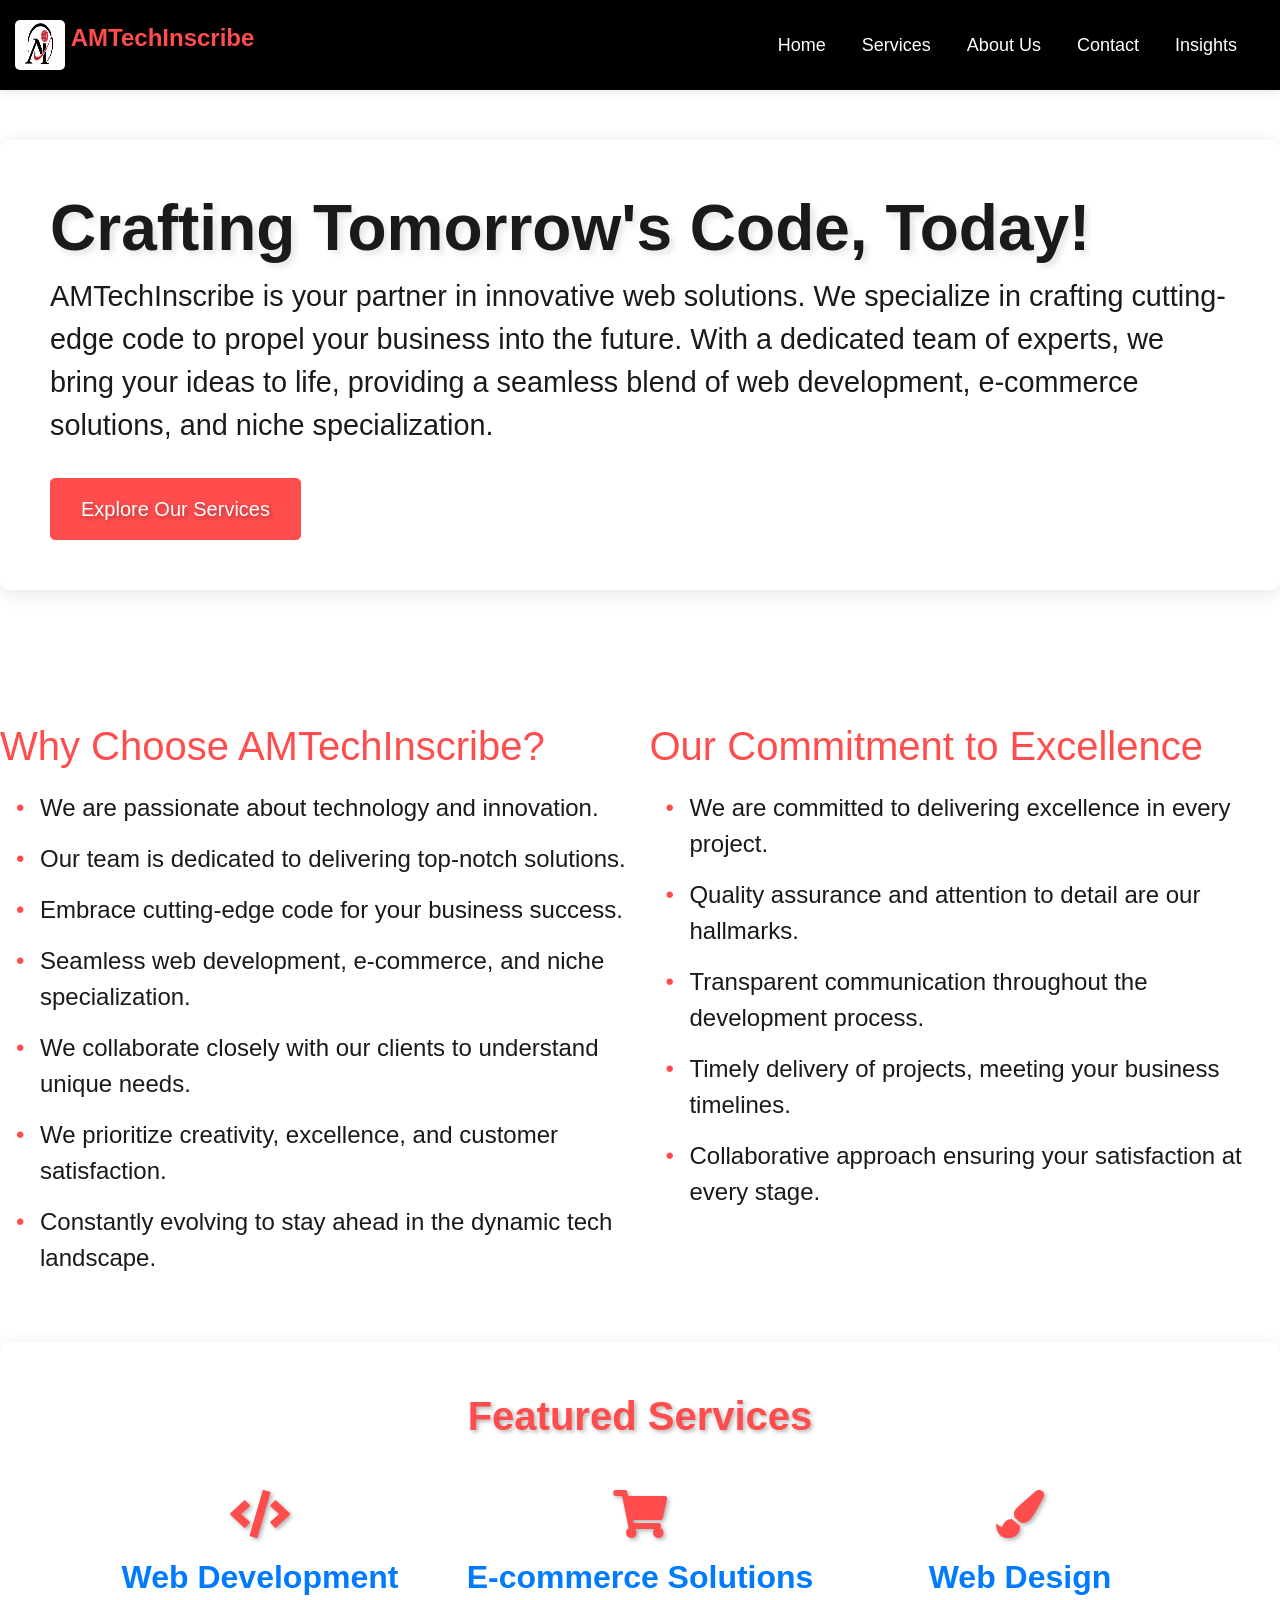
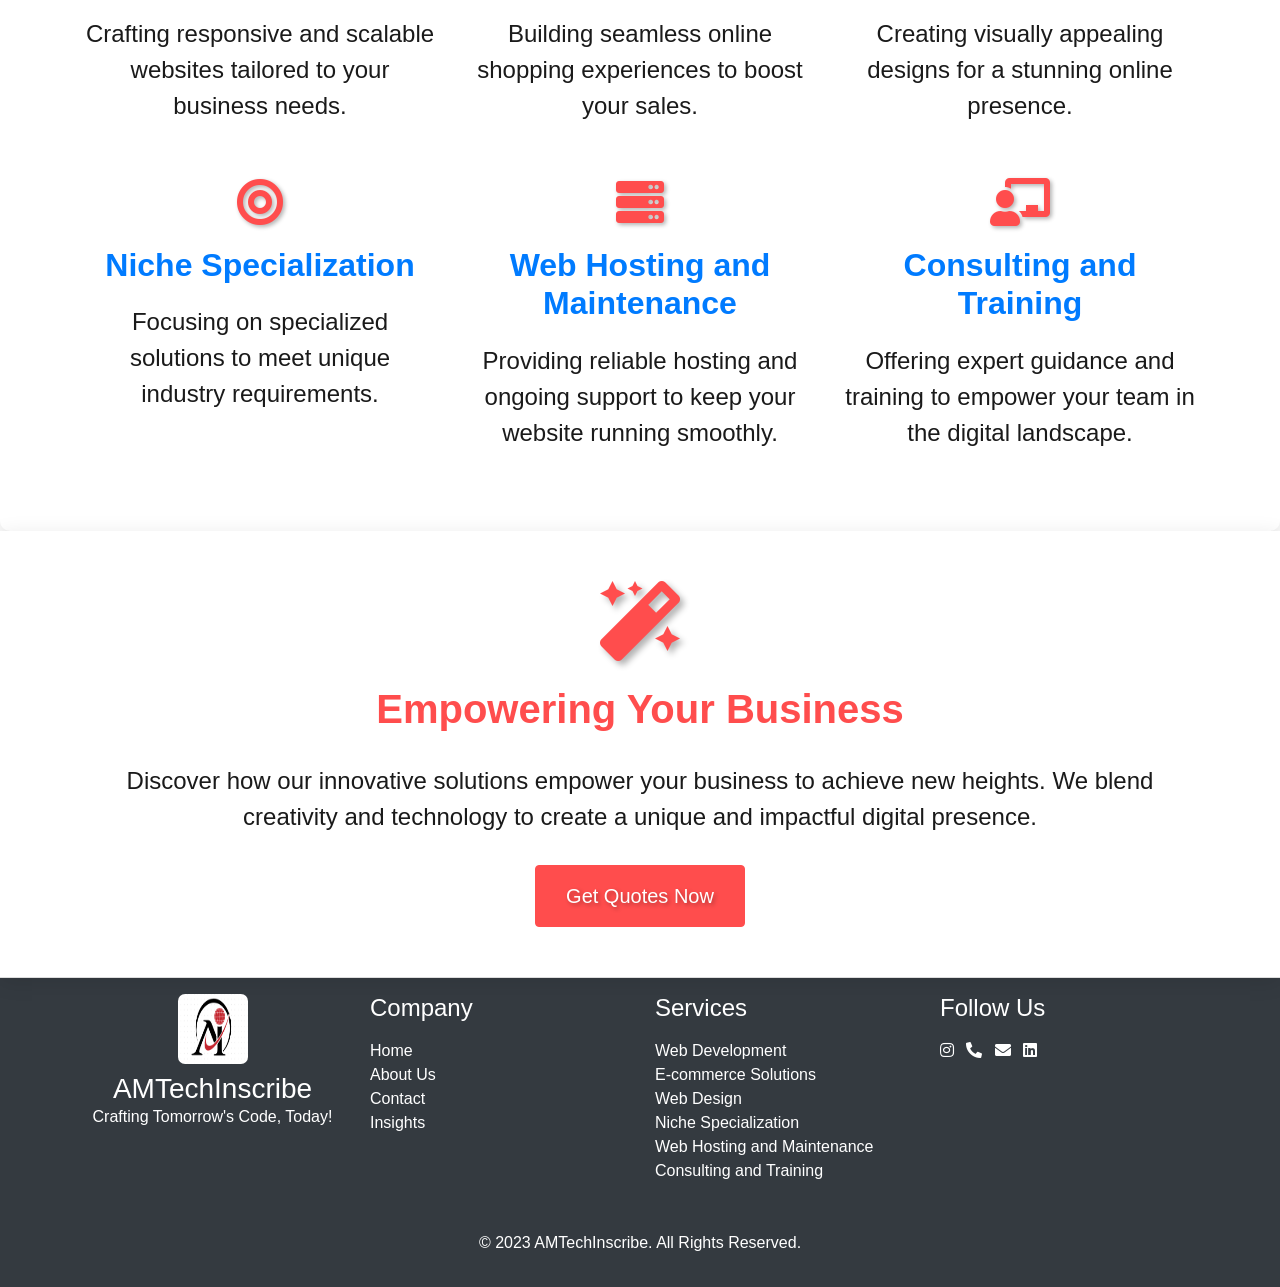
==== index.html @ 1939c59a "Add files via upload" ====
<!-- home.html -->

<!DOCTYPE html>
<html lang="en">
<head>
  <meta charset="UTF-8">
  <meta name="viewport" content="width=device-width, initial-scale=1.0">
  <title>AMTechInscribe - Crafting Tomorrow's Code, Today!</title>
  <link rel="stylesheet" href="https://stackpath.bootstrapcdn.com/bootstrap/4.5.2/css/bootstrap.min.css">
  <link rel="stylesheet" href="https://cdnjs.cloudflare.com/ajax/libs/font-awesome/5.15.3/css/all.min.css">
  <link rel="icon" type="image/png" sizes="56x56" href="ppapm.png">
  <link rel="stylesheet" href="styles.css"> <!-- Add your custom styles here -->
  <style>
    body {
      font-family: 'Roboto', sans-serif;
      background-color: #fff;
      color: #1a1a1a;
      margin: 0;
      padding: 0;
    }

    section {
      padding: 50px 0;
    }

    .navbar {
      background-color: #000 !important;
      padding: 15px;
      transition: background-color 0.5s;
      box-shadow: 0px 2px 10px rgba(0, 0, 0, 0.1);
    }

    .navbar a {
      color: #ff4d4d !important;
      transition: color 0.5s;
    }

    .navbar a:hover {
      color: #ff9999 !important;
    }

    .navbar-toggler-icon {
      background-color: #ff4d4d;
    }

    .navbar-toggler {
      border-color: #ff4d4d;
    }

    .navbar-toggler:hover {
      background-color: #ff9999;
    }

    .navbar-brand {
      color: #ff4d4d !important;
      font-size: 24px;
      font-weight: bold;
      text-shadow: 2px 2px 4px rgba(0, 0, 0, 0.3);
    }

    .navbar-nav {
      margin-left: auto;
    }

    .navbar-nav .nav-item {
      margin-right: 20px;
    }

    .navbar-nav .nav-link {
      color: #fff !important;
      font-size: 18px;
      transition: color 0.5s;
    }

    .navbar-nav .nav-link:hover {
      color: #ff9999 !important;
      background-color: blue !important;
    }

    .jumbotron {
      background-color: #fff;
      padding: 50px;
      border-radius: 10px;
      box-shadow: 0px 4px 20px rgba(0, 0, 0, 0.1);
    }

    .jumbotron h1 {
      font-size: 4em;
      font-weight: bold;
      color: #1a1a1a;
      text-shadow: 4px 4px 6px rgba(0, 0, 0, 0.1);
    }

    .lead {
      font-size: 1.8em;
      margin-bottom: 30px;
    }

    .btn-primary {
      background-color: #ff4d4d;
      border-color: #ff4d4d;
      font-size: 20px;
      padding: 15px 30px;
      text-shadow: 2px 2px 4px rgba(0, 0, 0, 0.3);
    }

    .points h2 {
      color: #ff4d4d;
      font-size: 2.5em;
      margin-bottom: 20px;
    }
    
    .points li {
      font-size: 1.5em;
      margin-bottom: 15px;
      list-style-type: none;
      position: relative;
    }

    .points li:before {
      content: '\2022';
      color: #ff4d4d;
      font-size: 24px;
      display: flex;
      width: 1em;
      margin-left: -1em;
      position: absolute;
    }

    /* Custom Styles for Featured Services Section */
#featured-services {
  padding: 50px 0;
}

.section-heading {
  font-size: 2.5em;
  font-weight: bold;
  color: #ff4d4d;
  margin-bottom: 50px;
  text-shadow: 2px 2px 4px rgba(0, 0, 0, 0.3);
}

.feature-section {
  padding: 30px;
  border-radius: 10px;
  box-shadow: 0px 4px 20px rgba(0, 0, 0, 0.1);
}

.feature-icon {
  font-size: 3em;
  color: #ff4d4d;
  margin-bottom: 20px;
  text-shadow: 2px 2px 4px rgba(0, 0, 0, 0.3);
}

.feature-title {
  font-size: 2em;
  font-weight: bold;
  color:black;
  margin-bottom: 20px;
}
.col-md-4{
  border-color: gray !important;
}
.feature-description {
  font-size: 1.5em;
  margin-bottom: 30px;
}


    .additional-section {
      display: flex;
      align-items: center;
      text-align: center;
      background-color: #fff;
      color: #1a1a1a;
      padding: 50px 0;
      border-bottom: 1px solid #ddd;
      position: relative;
      box-shadow: 0px 4px 20px rgba(0, 0, 0, 0.1);
    }

    .additional-section i {
      font-size: 5em;
      color: #ff4d4d;
      margin-bottom: 20px;
      text-shadow: 4px 4px 6px rgba(0, 0, 0, 0.3);
    }

    .additional-title {
      font-size: 2.5em;
      font-weight: bold;
      color: #ff4d4d;
      margin-bottom: 30px;
    }

    .additional-content {
      font-size: 1.5em;
      margin-bottom: 30px;
    }

    .btn-secondary {
      background-color: #ff4d4d;
      border-color: #ff4d4d;
      font-size: 20px;
      padding: 15px 30px;
      text-shadow: 2px 2px 4px rgba(0, 0, 0, 0.3);
    }

    /* Footer Section */
    footer {
      background-color: #000;
      color: #fff;
      text-align: center;
      padding: 15px 0;
    }

    @media (max-width: 768px) {
      /* Add your responsive styles here if needed */
      .navbar-nav {
        margin-top: 10px;
      }

      .navbar-nav .nav-item {
        margin: 0 10px;
      }

      .jumbotron {
        padding: 30px;
      }

      .display-4 {
        font-size: 3em;
      }

      .lead {
        font-size: 1.5em;
        margin-bottom: 20px;
      }

      .btn-primary {
        font-size: 18px;
        padding: 10px 20px;
      }
      
      .points h2 {
        font-size: 2em;
      }

      .points li {
        font-size: 1.2em;
        margin-bottom: 10px;
      }

      .feature-icon {
        font-size: 2em;
      }

      .feature-title {
        font-size: 1.5em;
        margin-bottom: 10px;
      }

      .feature-description {
        font-size: 1.2em;
        margin-bottom: 20px;
      }

      .additional-section {
        flex-direction: column-reverse;
      }

      .additional-section img {
        margin-bottom: 20px;
        margin-right: 0;
      }

      .additional-title {
        font-size: 2em;
        margin-bottom: 20px;
      }

      .additional-content {
        font-size: 1.2em;
        margin-bottom: 20px;
      }


      
    }
  /* Nested List Styles */
  .nested-list {
    display: none;
    list-style: none;
    padding: 0;
    margin: 0;
    background-color: #343a40; /* Match the background color with the parent list */
    box-shadow: 0 2px 4px rgba(0, 0, 0, 0.1);
    position: absolute;
    z-index: 1;
    width: max-content; /* Adjust the width as needed */
    border-radius: 4px; /* Add rounded corners for a more attractive look */
  }

  /* Show the nested list when its parent is hovered or focused */
  .nav-item:hover .nested-list,
  .nav-item:focus-within .nested-list {
    display: block;
  }

  /* Style for each nested list item */
  .nested-list li {
    padding: 8px 16px;
  }

  /* Change the text color of nested list items */
  .nested-list a {
    color: white; /* Match the text color with the parent list */
    text-decoration: none;
    display: block;
    transition: color 0.3s; /* Smooth color transition on hover */
  }

  /* Change the hover color for nested list items */
  .nested-list a:hover {
    background-color: blue; /* Adjust hover background color as needed */
    color: white; /* Change text color on hover */
  }

  /* Add space between nested items */
  .nested-list li + li {
    margin-top: 5px; /* Adjust the margin as needed */
  }

   @media (max-width: 767px) {
    #choose-commitment {
      flex-direction: column; /* Change flex direction to column on mobile view */
      align-items: center; /* Center align items in mobile view */
    }

    .points {
      width: 100%; /* Full width on mobile view */
    }

    .points h2 {
      text-align: center; /* Center align the heading on mobile view */
    }

    .points ul {
      padding-left: 20px; /* Add some left padding for better readability */
    }

    .points li {
      display: block; /* Display each point in a new line on mobile view */
      margin-bottom: 10px; /* Add space between points for better readability */
    }
  }
 
  </style>
</head>
<body>

  <!-- Navigation Bar -->
  <nav class="navbar navbar-expand-lg navbar-dark">
    <a class="navbar-brand" href="#">
      <img src="ppapm.png" alt="AMTechInscribe Logo" width="50" height="50" style="border-radius: 5px;" class="d-inline-block align-top">
      AMTechInscribe
    </a>
    <!-- Add the responsive navigation button here -->
    <button class="navbar-toggler" type="button" data-toggle="collapse" data-target="#navbarNav" aria-controls="navbarNav" aria-expanded="false" aria-label="Toggle navigation">
      <span class="navbar-toggler-icon"></span>
    </button>
    <div class="collapse navbar-collapse" id="navbarNav">
      <ul class="navbar-nav">
        <li class="nav-item active">
          <a class="nav-link" href="index.html">Home</a>
        </li>
        <li class="nav-item">
          <a class="nav-link" href="#services">Services</a>
          <ul class="nested-list">
            <li><a href="webdev.html">Web Development</a></li>
            <li><a href="ecomm.html">E-commerce Solutions</a></li>
            <li><a href="webdesign.html">Web Design</a></li>
            <li><a href="niche.html">Niche Specialization</a></li>
            <li><a href="host.html">Web Hosting and Maintenance</a></li>
            <li><a href="train.html">Consulting and Training</a></li>
          </ul>
        </li>
        <li class="nav-item">
          <a class="nav-link" href="about.html">About Us</a>
        </li>
        <li class="nav-item">
          <a class="nav-link" href="mailto:amtechinscribe@gmail.com">Contact</a>
        </li>
        <li class="nav-item">
          <a class="nav-link" href="insight.html">Insights</a>
        </li>
      </ul>
    </div>
  </nav>

  <!-- Home Section -->
  <section id="home">
    <div class="jumbotron">
      <h1 class="display-4">Crafting Tomorrow's Code, Today!</h1>
      <p class="lead">AMTechInscribe is your partner in innovative web solutions. We specialize in crafting cutting-edge code to propel your business into the future. With a dedicated team of experts, we bring your ideas to life, providing a seamless blend of web development, e-commerce solutions, and niche specialization.</p>
      <a class="btn btn-primary btn-lg" href="#featured-services" role="button">Explore Our Services</a>
    </div>
  </section>

  <!-- Why Choose AMTechInscribe and Our Commitment to Excellence Sections -->
  <section id="choose-commitment" class="d-flex justify-content-between">
    <div class="points">
      <h2>Why Choose AMTechInscribe?</h2>
      <ul>
        <li>We are passionate about technology and innovation.</li>
        <li>Our team is dedicated to delivering top-notch solutions.</li>
        <li>Embrace cutting-edge code for your business success.</li>
        <li>Seamless web development, e-commerce, and niche specialization.</li>
        <li>We collaborate closely with our clients to understand unique needs.</li>
        <li>We prioritize creativity, excellence, and customer satisfaction.</li>
        <li>Constantly evolving to stay ahead in the dynamic tech landscape.</li>
      </ul>
    </div>

    <div class="points">
      <h2>Our Commitment to Excellence</h2>
      <ul>
        <li>We are committed to delivering excellence in every project.</li>
        <li>Quality assurance and attention to detail are our hallmarks.</li>
        <li>Transparent communication throughout the development process.</li>
        <li>Timely delivery of projects, meeting your business timelines.</li>
        <li>Collaborative approach ensuring your satisfaction at every stage.</li>
      </ul>
    </div>
  </section>

<!-- Featured Services Section -->
<section id="featured-services" class="feature-section bg-white">
  <div class="container text-center">
    <h2 class="section-heading">Featured Services</h2>
    <div class="row">
      <!-- Service 1 -->
      <div class="col-md-4">
        <i class="fas fa-code feature-icon" style="color: #ff4d4d;"></i>
        <h3 class="feature-title"><a href="webdev.html"> Web Development</a></h3>
        <p class="feature-description">Crafting responsive and scalable websites tailored to your business needs.</p>
      </div>

      <!-- Service 2 -->
      <div class="col-md-4">
        <i class="fas fa-shopping-cart feature-icon" style="color: #ff4d4d;"></i>
        <h3 class="feature-title"><a href="ecomm.html"> E-commerce Solutions</a></h3>
        <p class="feature-description">Building seamless online shopping experiences to boost your sales.</p>
      </div>

      <!-- Service 3 -->
      <div class="col-md-4">
        <i class="fas fa-paint-brush feature-icon" style="color: #ff4d4d;"></i>
        <h3 class="feature-title"><a href="webdesign.html"> Web Design</a></h3>
        <p class="feature-description">Creating visually appealing designs for a stunning online presence.</p>
      </div>
    </div>

    <div class="row mt-4">
      <!-- Service 4 -->
      <div class="col-md-4">
        <i class="fas fa-bullseye feature-icon" style="color: #ff4d4d;"></i>
        <h3 class="feature-title"><a href="niche.html"> Niche Specialization</a></h3>
        <p class="feature-description">Focusing on specialized solutions to meet unique industry requirements.</p>
      </div>

      <!-- Service 5 -->
      <div class="col-md-4">
        <i class="fas fa-server feature-icon" style="color: #ff4d4d;"></i>
        <h3 class="feature-title"><a href="host.html"> Web Hosting and Maintenance</a></h3>
        <p class="feature-description">Providing reliable hosting and ongoing support to keep your website running smoothly.</p>
      </div>

      <!-- Service 6 -->
      <div class="col-md-4">
        <i class="fas fa-chalkboard-teacher feature-icon" style="color: #ff4d4d;"></i>
        <h3 class="feature-title"><a href="train.html"> Consulting and Training</a></h3>
        <p class="feature-description">Offering expert guidance and training to empower your team in the digital landscape.</p>
      </div>
    </div>
  </div>
</section>


  <!-- Additional Section -->
  <section id="additional-section" class="additional-section">
    <div class="container text-center">
      <i class="fas fa-magic fa-5x mb-4" style="color: #ff4d4d;"></i>
      <h2 class="additional-title">Empowering Your Business</h2>
      <p class="additional-content">Discover how our innovative solutions empower your business to achieve new heights. We blend creativity and technology to create a unique and impactful digital presence.</p>
      <a class="btn btn-secondary" href="mailto:amtechinscribe@gmail.com">Get Quotes Now</a>
    </div>
  </section>

  <!-- Footer Section -->
 <!-- Footer Section -->
<footer class="bg-dark text-white text-center py-3">
  <div class="container">
    <div class="row">
      <!-- Company Logo and Name -->
      <div class="col-md-3">
        <img src="ppapm.png" alt="AMTechInscribe Logo" width="70" height="70" style="border-radius: 7px;" class="mb-2">
        <h3 class="company-name mb-0">AMTechInscribe</h3>
        <p>Crafting Tomorrow's Code, Today!</p>
      </div>

      <!-- Company Title and Navigation -->
      <div class="col-md-3 text-left">
        <h4 class="footer-title mb-3">Company</h4>
        <ul class="list-unstyled">
          <li><a href="index.html" class="text-white">Home</a></li>
          <li><a href="about.html" class="text-white">About Us</a></li>
          <li><a href="mailto:amtechinscribe@gmail.com" class="text-white">Contact</a></li>
          <li><a href="insight.html" class="text-white">Insights</a></li>
        </ul>
      </div>

       <div class="col-md-3 text-left">
        <h4 class="footer-title mb-3">Services</h4>
        <ul class="list-unstyled">
          <li><a href="webdev.html" class="text-white">Web Development</a></li>
          <li><a href="ecomm.html" class="text-white">E-commerce Solutions</a></li>
          <li><a href="webdesign.html" class="text-white">Web Design</a></li>
          <li><a href="niche.html" class="text-white">Niche Specialization</a></li>
          <li><a href="host.html" class="text-white">Web Hosting and Maintenance</a></li>
           <li><a href="train.html" class="text-white">Consulting and Training</a></li>
        </ul>
      </div>

      <!-- Social Icons -->
      <div class="col-md-3 text-left">
        <h4 class="footer-title mb-3">Follow Us</h4>
        <ul class="list-inline social-icons">
          <li class="list-inline-item"><a href="#" class="text-white"><i class="fab fa-instagram"></i></a></li>
          <li class="list-inline-item"><a href="#" class="text-white"><i class="fas fa-phone-alt"></i></a></li>
          <li class="list-inline-item"><a href="#" class="text-white"><i class="fas fa-envelope"></i></a></li>
          <li class="list-inline-item"><a href="#" class="text-white"><i class="fab fa-linkedin"></i></a></li>
        </ul>
      </div>
    </div>
  </div>
</footer>


  <footer class="bg-dark text-white text-center py-3">
    <p>&copy; 2023 AMTechInscribe. All Rights Reserved.</p>
  </footer>

  <!-- Bootstrap and JavaScript Scripts -->
  <script src="https://code.jquery.com/jquery-3.5.1.slim.min.js"></script>
  <script src="https://cdn.jsdelivr.net/npm/@popperjs/core@2.11.6/dist/umd/popper.min.js"></script>
  <script src="https://stackpath.bootstrapcdn.com/bootstrap/4.5.2/js/bootstrap.min.js"></script>
</body>
</html>
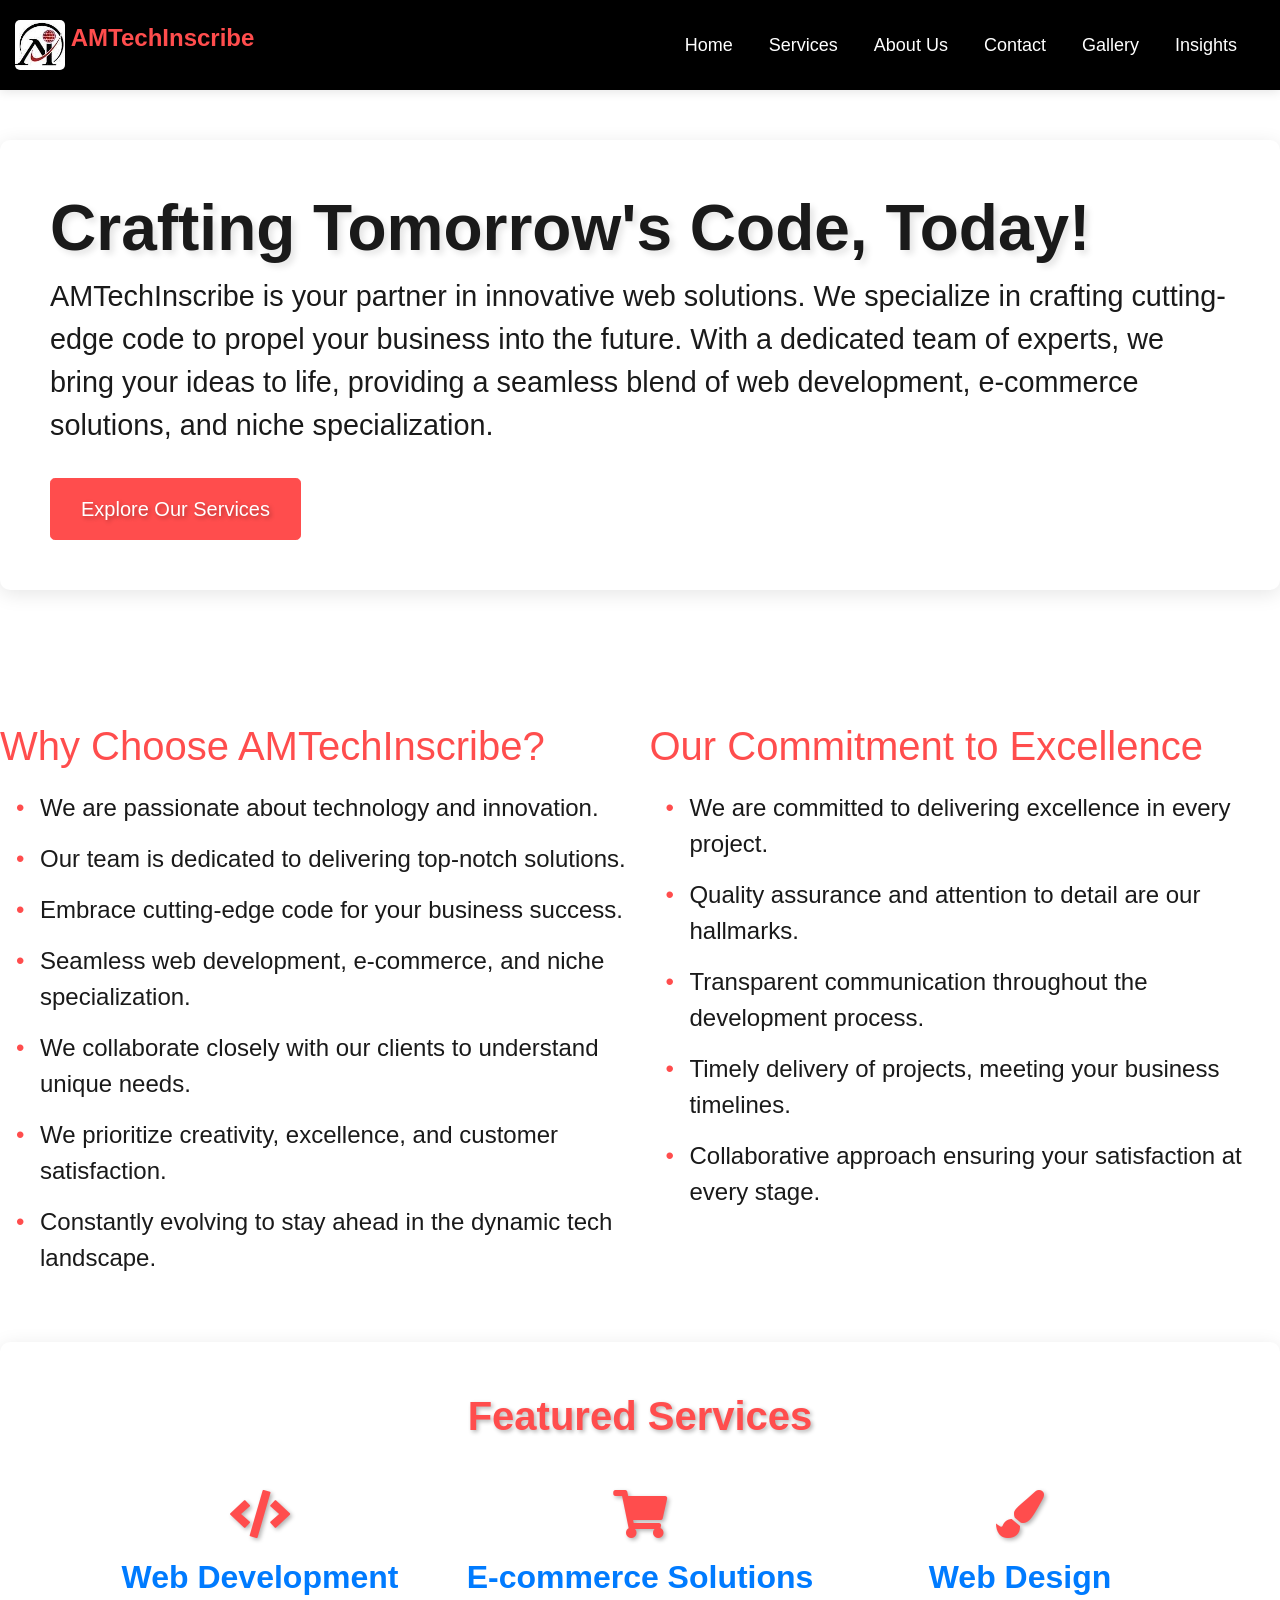
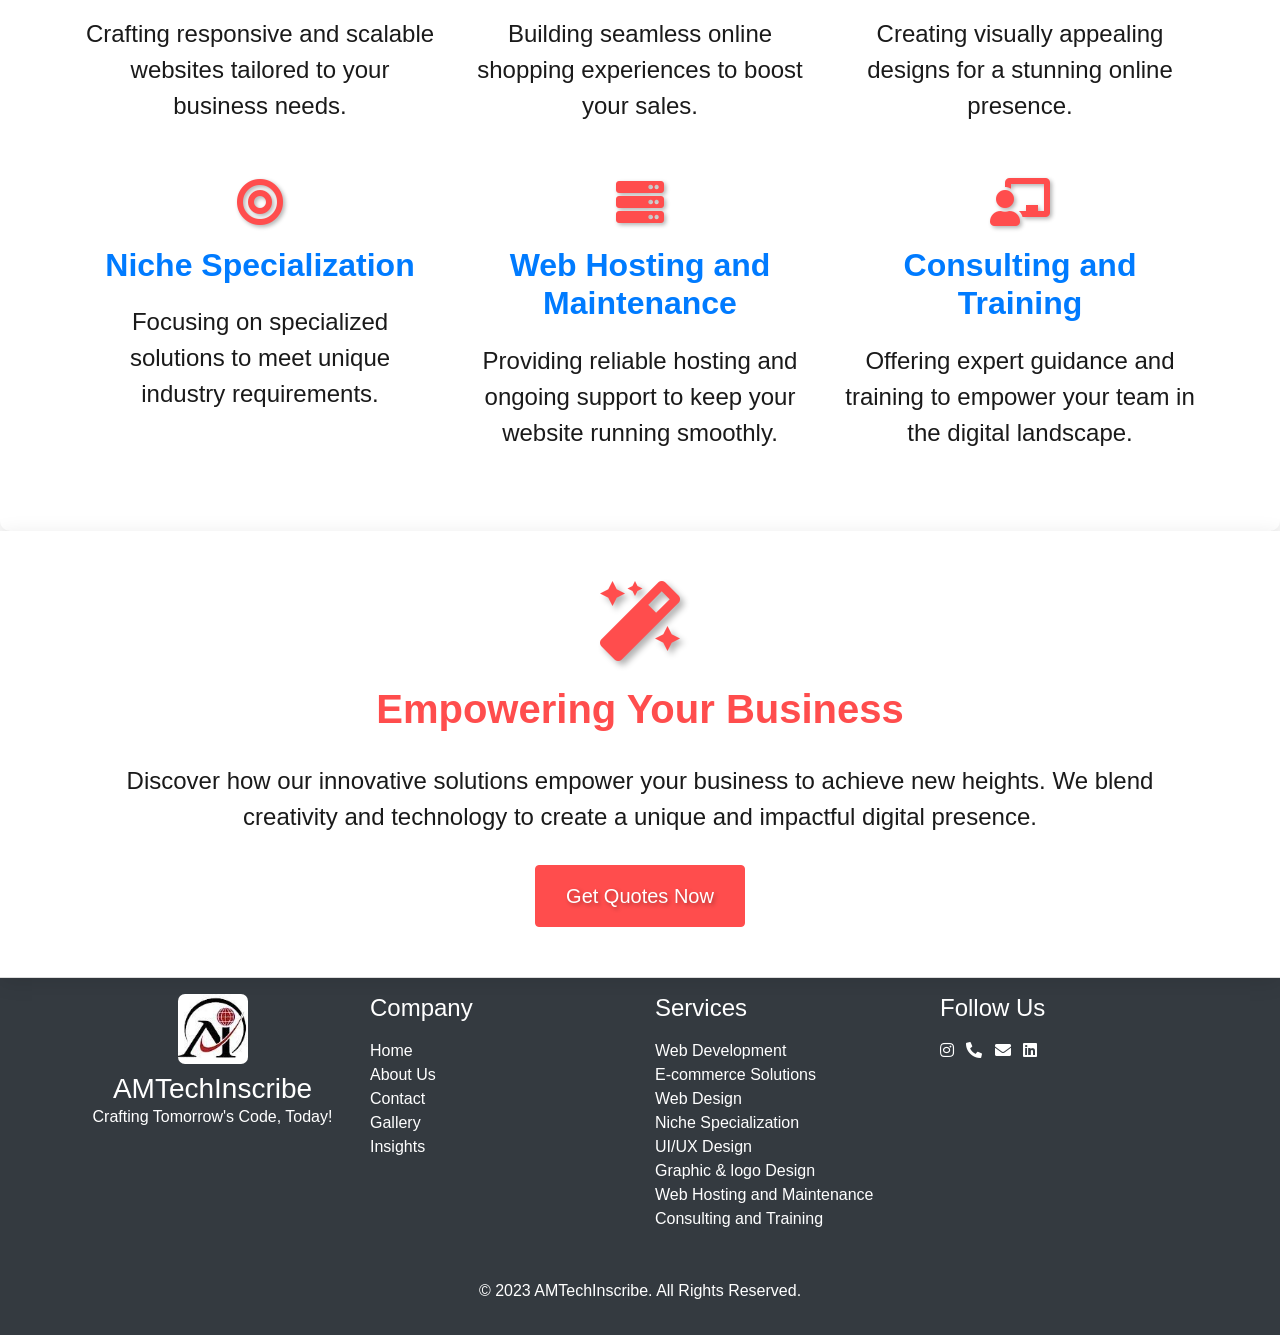
==== commit ad47a42b: "Add files via upload" ====
--- a/index.html
+++ b/index.html
@@ -8,7 +8,7 @@
   <title>AMTechInscribe - Crafting Tomorrow's Code, Today!</title>
   <link rel="stylesheet" href="https://stackpath.bootstrapcdn.com/bootstrap/4.5.2/css/bootstrap.min.css">
   <link rel="stylesheet" href="https://cdnjs.cloudflare.com/ajax/libs/font-awesome/5.15.3/css/all.min.css">
-  <link rel="icon" type="image/png" sizes="56x56" href="ppapm.png">
+  <link rel="icon" type="image/png" sizes="56x56" href="AMTechInscribe.jpg">
   <link rel="stylesheet" href="styles.css"> <!-- Add your custom styles here -->
   <style>
     body {
@@ -332,7 +332,7 @@
     margin-top: 5px; /* Adjust the margin as needed */
   }
 
-   @media (max-width: 767px) {
+   @media (max-width: 750px) {
     #choose-commitment {
       flex-direction: column; /* Change flex direction to column on mobile view */
       align-items: center; /* Center align items in mobile view */
@@ -363,7 +363,7 @@
   <!-- Navigation Bar -->
   <nav class="navbar navbar-expand-lg navbar-dark">
     <a class="navbar-brand" href="#">
-      <img src="ppapm.png" alt="AMTechInscribe Logo" width="50" height="50" style="border-radius: 5px;" class="d-inline-block align-top">
+      <img src="AMTechInscribe.jpg" alt="AMTechInscribe Logo" width="50" height="50" style="border-radius: 5px;" class="d-inline-block align-top">
       AMTechInscribe
     </a>
     <!-- Add the responsive navigation button here -->
@@ -380,8 +380,10 @@
           <ul class="nested-list">
             <li><a href="webdev.html">Web Development</a></li>
             <li><a href="ecomm.html">E-commerce Solutions</a></li>
-            <li><a href="webdesign.html">Web Design</a></li>
+            <li><a href="webdesign.html">Web Design</a></li>            
             <li><a href="niche.html">Niche Specialization</a></li>
+             <li><a href="uiux.html">UI/UX Design</a></li>
+            <li><a href="graphic.html">Graphic & logo Design</a></li>
             <li><a href="host.html">Web Hosting and Maintenance</a></li>
             <li><a href="train.html">Consulting and Training</a></li>
           </ul>
@@ -391,6 +393,9 @@
         </li>
         <li class="nav-item">
           <a class="nav-link" href="mailto:amtechinscribe@gmail.com">Contact</a>
+        </li>
+        <li class="nav-item">
+          <a class="nav-link" href="pt.html">Gallery</a>
         </li>
         <li class="nav-item">
           <a class="nav-link" href="insight.html">Insights</a>
@@ -505,7 +510,7 @@
     <div class="row">
       <!-- Company Logo and Name -->
       <div class="col-md-3">
-        <img src="ppapm.png" alt="AMTechInscribe Logo" width="70" height="70" style="border-radius: 7px;" class="mb-2">
+        <img src="AMTechInscribe.jpg" alt="AMTechInscribe Logo" width="70" height="70" style="border-radius: 7px;" class="mb-2">
         <h3 class="company-name mb-0">AMTechInscribe</h3>
         <p>Crafting Tomorrow's Code, Today!</p>
       </div>
@@ -517,6 +522,7 @@
           <li><a href="index.html" class="text-white">Home</a></li>
           <li><a href="about.html" class="text-white">About Us</a></li>
           <li><a href="mailto:amtechinscribe@gmail.com" class="text-white">Contact</a></li>
+           <li><a href="pt.html" class="text-white">Gallery</a></li>
           <li><a href="insight.html" class="text-white">Insights</a></li>
         </ul>
       </div>
@@ -528,6 +534,8 @@
           <li><a href="ecomm.html" class="text-white">E-commerce Solutions</a></li>
           <li><a href="webdesign.html" class="text-white">Web Design</a></li>
           <li><a href="niche.html" class="text-white">Niche Specialization</a></li>
+           <li><a href="uiux.html"  class="text-white">UI/UX Design</a></li>
+            <li><a href="graphic.html"  class="text-white">Graphic & logo Design</a></li>
           <li><a href="host.html" class="text-white">Web Hosting and Maintenance</a></li>
            <li><a href="train.html" class="text-white">Consulting and Training</a></li>
         </ul>
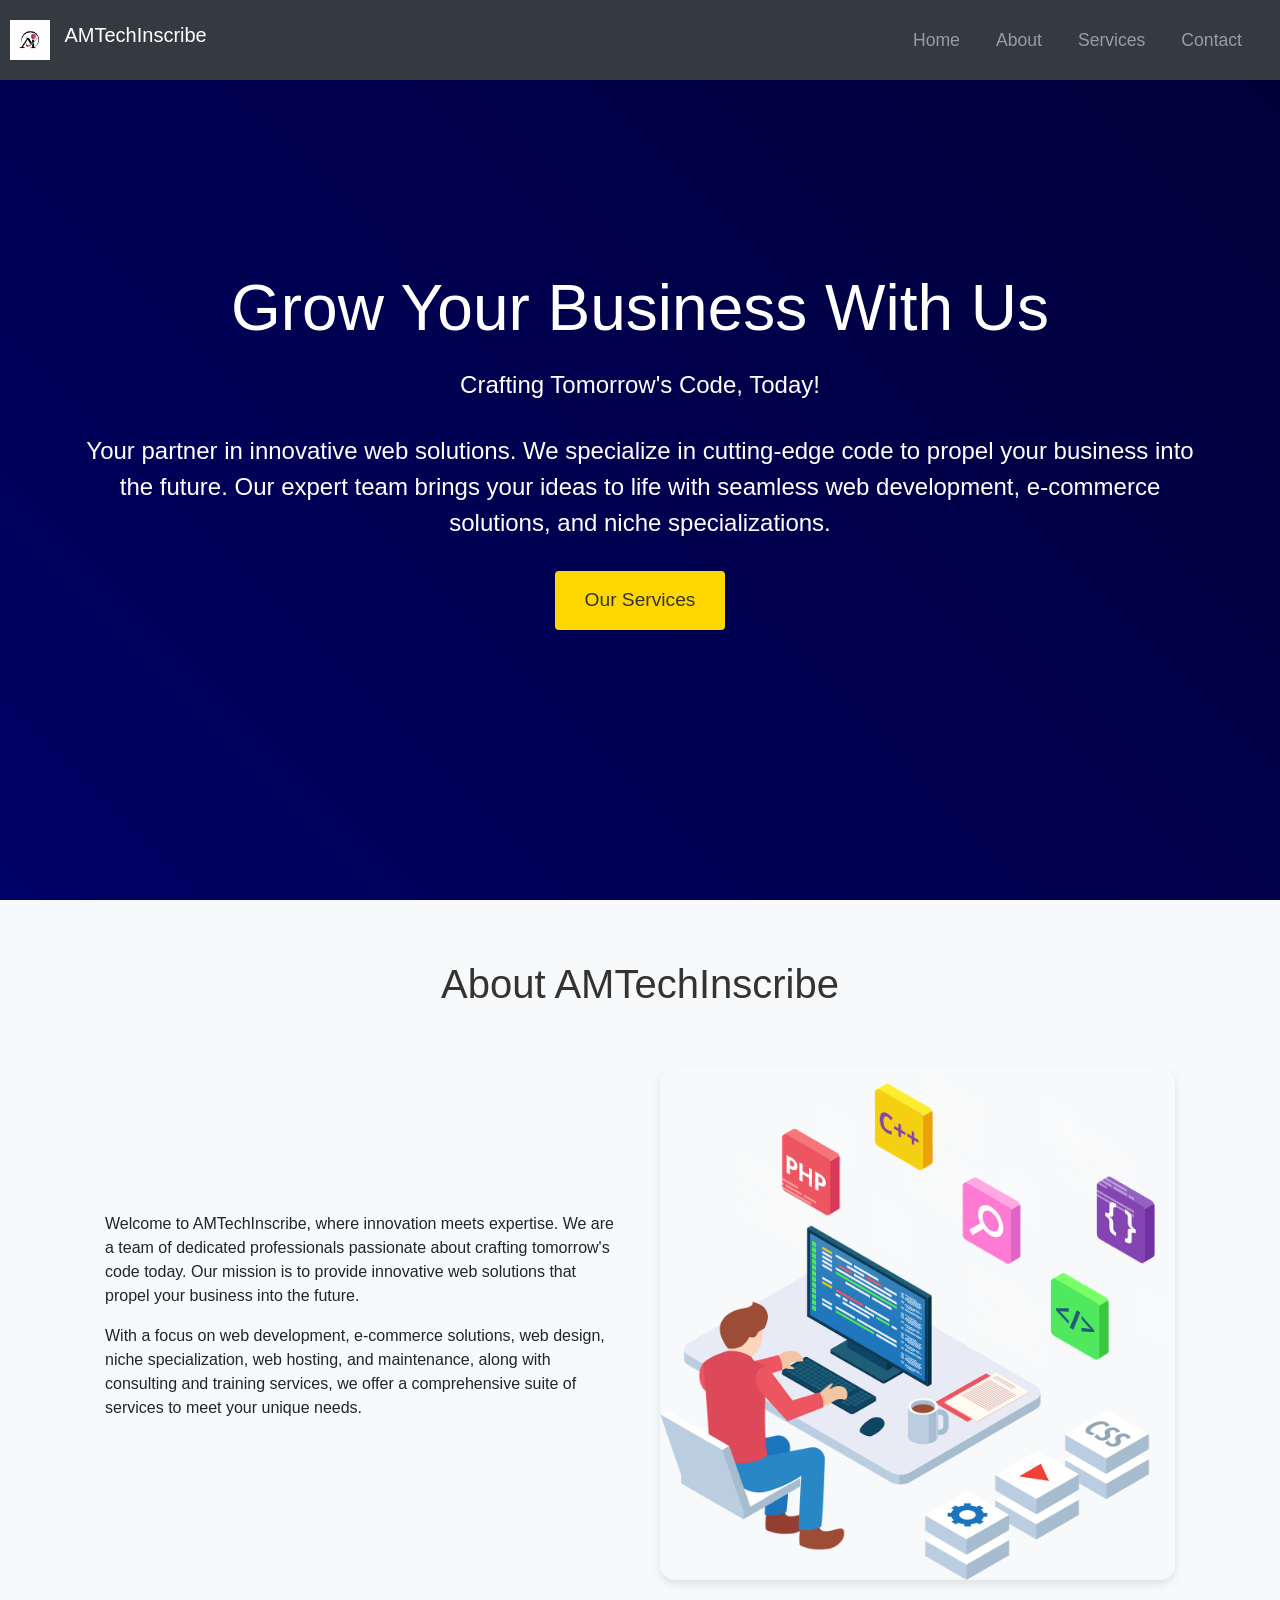
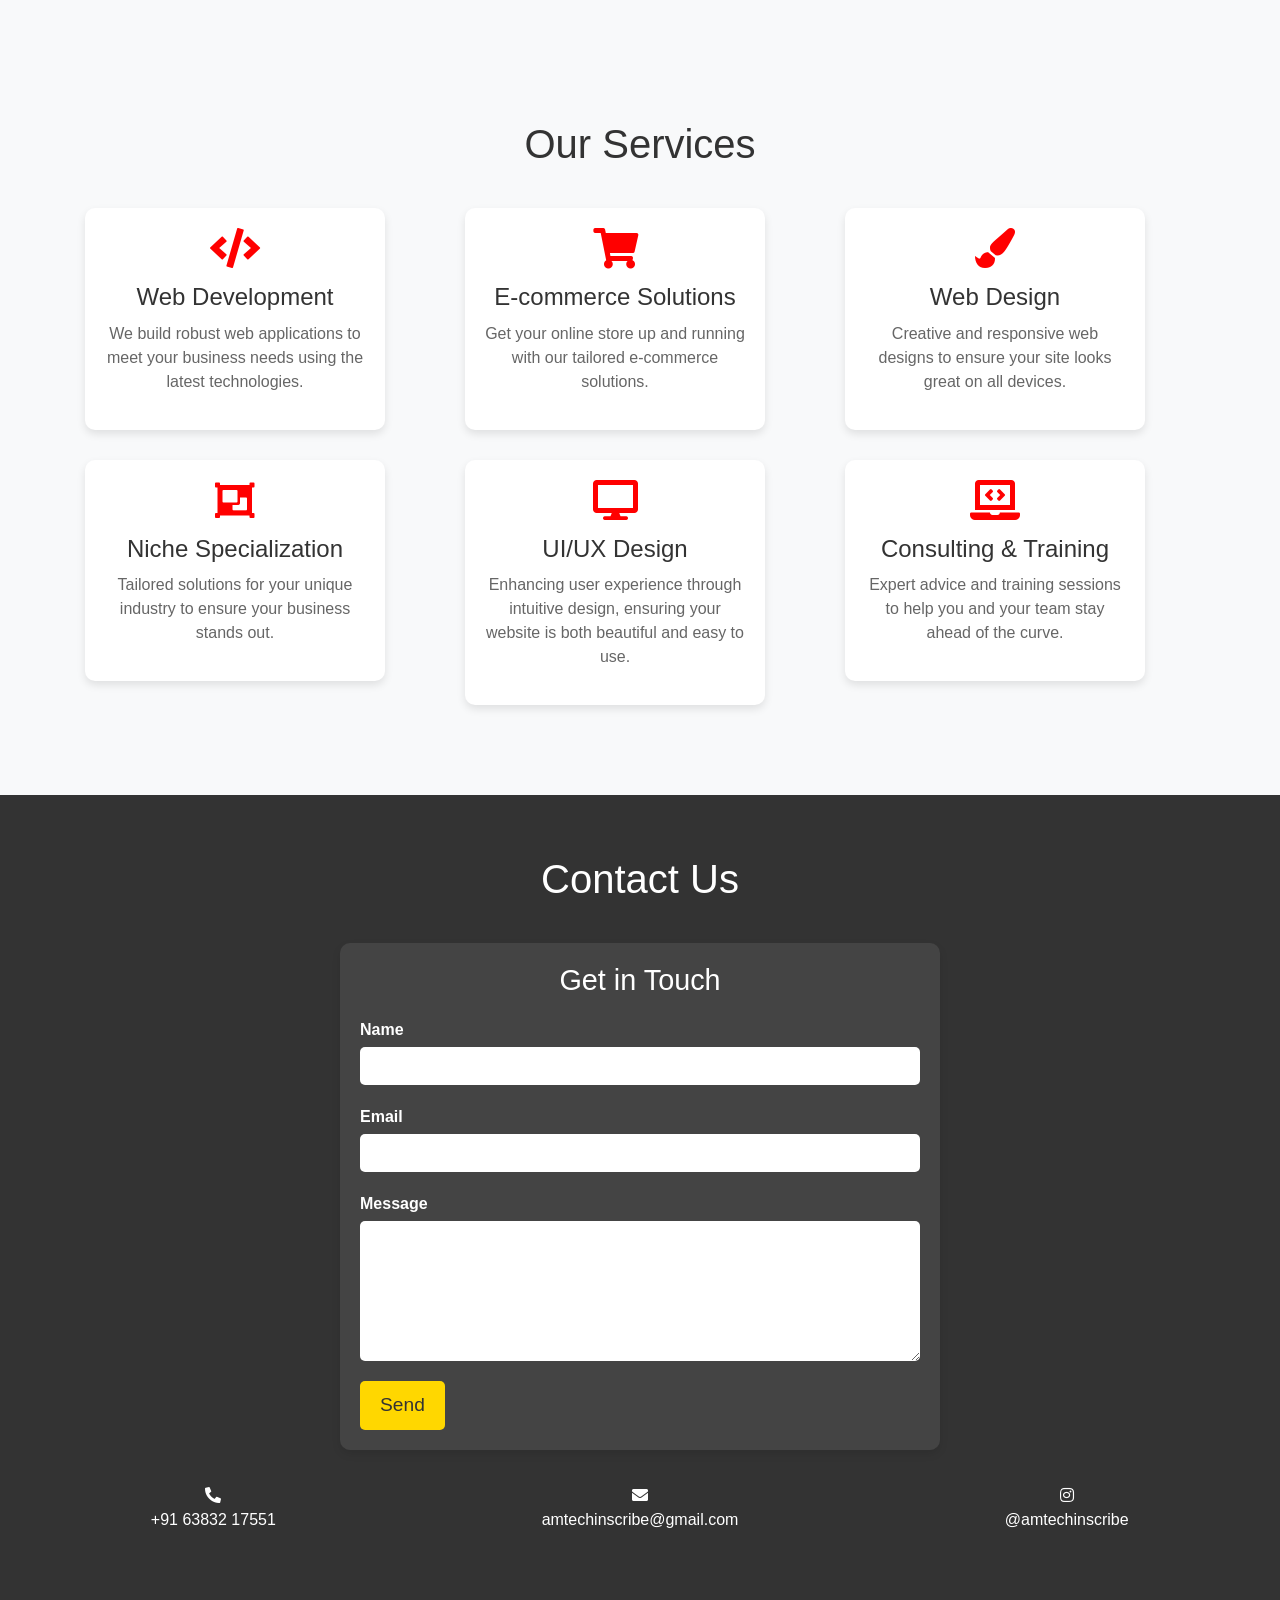
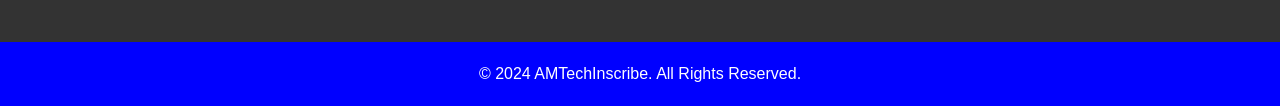
==== commit ad7b0dc0: "Add files via upload" ====
--- a/index.html
+++ b/index.html
@@ -1,568 +1,652 @@
-<!-- home.html -->
-
 <!DOCTYPE html>
 <html lang="en">
 <head>
-  <meta charset="UTF-8">
-  <meta name="viewport" content="width=device-width, initial-scale=1.0">
-  <title>AMTechInscribe - Crafting Tomorrow's Code, Today!</title>
-  <link rel="stylesheet" href="https://stackpath.bootstrapcdn.com/bootstrap/4.5.2/css/bootstrap.min.css">
-  <link rel="stylesheet" href="https://cdnjs.cloudflare.com/ajax/libs/font-awesome/5.15.3/css/all.min.css">
-  <link rel="icon" type="image/png" sizes="56x56" href="AMTechInscribe.jpg">
-  <link rel="stylesheet" href="styles.css"> <!-- Add your custom styles here -->
-  <style>
-    body {
-      font-family: 'Roboto', sans-serif;
-      background-color: #fff;
-      color: #1a1a1a;
-      margin: 0;
-      padding: 0;
-    }
-
-    section {
-      padding: 50px 0;
-    }
-
-    .navbar {
-      background-color: #000 !important;
-      padding: 15px;
-      transition: background-color 0.5s;
-      box-shadow: 0px 2px 10px rgba(0, 0, 0, 0.1);
-    }
-
-    .navbar a {
-      color: #ff4d4d !important;
-      transition: color 0.5s;
-    }
-
-    .navbar a:hover {
-      color: #ff9999 !important;
-    }
-
-    .navbar-toggler-icon {
-      background-color: #ff4d4d;
-    }
-
-    .navbar-toggler {
-      border-color: #ff4d4d;
-    }
-
-    .navbar-toggler:hover {
-      background-color: #ff9999;
-    }
-
-    .navbar-brand {
-      color: #ff4d4d !important;
-      font-size: 24px;
-      font-weight: bold;
-      text-shadow: 2px 2px 4px rgba(0, 0, 0, 0.3);
-    }
-
-    .navbar-nav {
-      margin-left: auto;
-    }
-
-    .navbar-nav .nav-item {
-      margin-right: 20px;
-    }
-
-    .navbar-nav .nav-link {
-      color: #fff !important;
-      font-size: 18px;
-      transition: color 0.5s;
-    }
-
-    .navbar-nav .nav-link:hover {
-      color: #ff9999 !important;
-      background-color: blue !important;
-    }
-
-    .jumbotron {
-      background-color: #fff;
-      padding: 50px;
-      border-radius: 10px;
-      box-shadow: 0px 4px 20px rgba(0, 0, 0, 0.1);
-    }
-
-    .jumbotron h1 {
-      font-size: 4em;
-      font-weight: bold;
-      color: #1a1a1a;
-      text-shadow: 4px 4px 6px rgba(0, 0, 0, 0.1);
-    }
-
-    .lead {
-      font-size: 1.8em;
-      margin-bottom: 30px;
-    }
-
-    .btn-primary {
-      background-color: #ff4d4d;
-      border-color: #ff4d4d;
-      font-size: 20px;
-      padding: 15px 30px;
-      text-shadow: 2px 2px 4px rgba(0, 0, 0, 0.3);
-    }
-
-    .points h2 {
-      color: #ff4d4d;
-      font-size: 2.5em;
-      margin-bottom: 20px;
-    }
-    
-    .points li {
-      font-size: 1.5em;
-      margin-bottom: 15px;
-      list-style-type: none;
-      position: relative;
-    }
-
-    .points li:before {
-      content: '\2022';
-      color: #ff4d4d;
-      font-size: 24px;
-      display: flex;
-      width: 1em;
-      margin-left: -1em;
-      position: absolute;
-    }
-
-    /* Custom Styles for Featured Services Section */
-#featured-services {
-  padding: 50px 0;
+    <meta charset="UTF-8">
+    <meta name="viewport" content="width=device-width, initial-scale=1.0">
+    <meta name="description" content="AMTechInscribe - Crafting Tomorrow's Code, Today! Innovative web solutions to propel your business into the future.">
+    <meta name="keywords" content="Web Development, E-commerce Solutions, Web Design, Niche Specialization, Web Hosting, Consulting, Training, UI/UX Design, Graphic Design, Logo Design">
+    <meta name="author" content="P.P.Arulesh, P.Munusamy">
+    <title>AMTechInscribe</title>
+    <link rel="stylesheet" href="https://maxcdn.bootstrapcdn.com/bootstrap/4.5.2/css/bootstrap.min.css">
+    <link rel="stylesheet" href="https://cdnjs.cloudflare.com/ajax/libs/font-awesome/5.15.3/css/all.min.css">
+    <link rel="stylesheet" href="https://cdnjs.cloudflare.com/ajax/libs/animate.css/4.1.1/animate.min.css">
+    <link rel="stylesheet" href="styles.css">
+    <style>
+        body {
+            font-family: Arial, sans-serif;
+            scroll-behavior: smooth;
+            overflow-x: hidden;
+        }
+
+        /* Navbar */
+        .navbar {
+            padding: 15px 10px;
+            transition: all 0.3s;
+        }
+
+        .navbar-brand img {
+            margin-right: 10px;
+        }
+
+        .navbar-nav .nav-link {
+            font-size: 1.1rem;
+            margin-right: 20px;
+            transition: color 0.3s;
+        }
+
+        .navbar-nav .nav-link:hover {
+            color: #ffd700;
+        }
+
+        .navbar-toggler {
+            border-color: #ffd700;
+        }
+
+        .navbar-dark .navbar-toggler-icon {
+            background-image: url("data:image/svg+xml,%3Csvg xmlns='http://www.w3.org/2000/svg' viewBox='0 0 30 30'%3E%3Cpath stroke='rgba%28255, 215, 0, 0.7%29' stroke-width='2' linecap='round' linejoin='round' d='M4 7h22M4 15h22M4 23h22'/%3E%3C/svg%3E");
+        }
+
+        /* Home Section */
+        #home {
+            background: linear-gradient(45deg, #0000ff, #00008b);
+
+            color: white;
+            height: 100vh;
+            display: flex;
+            align-items: center;
+            justify-content: center;
+            text-align: center;
+            position: relative;
+        }
+
+        #home::before {
+            content: "";
+            position: absolute;
+            top: 0;
+            left: 0;
+            right: 0;
+            bottom: 0;
+            background: rgba(0, 0, 0, 0.6);
+        }
+
+        #home .container {
+            position: relative;
+            z-index: 2;
+        }
+
+        #home h1 {
+            font-size: 4rem;
+            margin-bottom: 20px;
+            animation: fadeInDown 2s;
+        }
+
+        #home p {
+            font-size: 1.5rem;
+            margin-bottom: 30px;
+            animation: fadeInUp 2s;
+        }
+
+        #home .btn {
+            padding: 15px 30px;
+            font-size: 1.2rem;
+            background-color: #ffd700;
+            color: #333;
+            border: none;
+            transition: background-color 0.3s, transform 0.3s;
+        }
+
+        #home .btn:hover {
+            background-color: #ff4500;
+            transform: scale(1.1);
+        }
+
+        @keyframes fadeInDown {
+            from { opacity: 0; transform: translateY(-30px); }
+            to { opacity: 1; transform: translateY(0); }
+        }
+
+        @keyframes fadeInUp {
+            from { opacity: 0; transform: translateY(30px); }
+            to { opacity: 1; transform: translateY(0); }
+        }
+
+        .animation-area {
+            position: absolute;
+            width: 100%;
+            height: 100%;
+            top: 0;
+            left: 0;
+            z-index: 1;
+            overflow: hidden;
+        }
+
+        .animation-area li {
+            position: absolute;
+            display: block;
+            list-style: none;
+            width: 25px;
+            height: 25px;
+            background: rgba(255, 255, 255, 0.2);
+            animation: animate 20s linear infinite;
+            bottom: -150px;
+        }
+
+        .animation-area li:nth-child(1) {
+            left: 25%;
+            width: 80px;
+            height: 80px;
+            animation-delay: 0s;
+        }
+
+        .animation-area li:nth-child(2) {
+            left: 10%;
+            width: 50px;
+            height: 50px;
+            animation-delay: 2s;
+            animation-duration: 12s;
+        }
+
+        .animation-area li:nth-child(3) {
+            left: 70%;
+            width: 50px;
+            height: 50px;
+            animation-delay: 4s;
+        }
+
+        .animation-area li:nth-child(4) {
+            left: 40%;
+            width: 60px;
+            height: 60px;
+            animation-delay: 0s;
+            animation-duration: 18s;
+        }
+
+        .animation-area li:nth-child(5) {
+            left: 65%;
+            width: 40px;
+            height: 40px;
+            animation-delay: 0s;
+        }
+
+        .animation-area li:nth-child(6) {
+            left: 75%;
+            width: 110px;
+            height: 110px;
+            animation-delay: 3s;
+        }
+
+        .animation-area li:nth-child(7) {
+            left: 35%;
+            width: 150px;
+            height: 150px;
+            animation-delay: 7s;
+        }
+
+        .animation-area li:nth-child(8) {
+            left: 50%;
+            width: 25px;
+            height: 25px;
+            animation-delay: 15s;
+            animation-duration: 45s;
+        }
+
+
+
+        @keyframes animate {
+            0% {
+                transform: translateY(0) rotate(0deg);
+                opacity: 1;
+            }
+            100% {
+                transform: translateY(-1000px) rotate(720deg);
+                opacity: 0;
+            }
+        }
+
+        /* About Section */
+        #about {
+            padding: 60px 0;
+            background-color: #f8f9fa;
+        }
+
+        #about h2 {
+            text-align: center;
+            margin-bottom: 40px;
+            font-size: 2.5rem;
+            color: #333;
+            animation: fadeIn 2s;
+        }
+
+        #about .about-content {
+            display: flex;
+            flex-wrap: wrap;
+            justify-content: space-between;
+            align-items: center;
+            animation: fadeInUp 2s;
+        }
+
+        #about .about-text, #about .about-image {
+            flex: 1 1 45%;
+            padding: 20px;
+        }
+
+        #about .about-text {
+            animation: slideInLeft 2s;
+        }
+
+        #about .about-image {
+            text-align: center;
+            animation: slideInRight 2s;
+        }
+
+        #about .about-image img {
+            max-width: 100%;
+            border-radius: 15px;
+            box-shadow: 0 4px 8px rgba(0, 0, 0, 0.1);
+        }
+
+        @keyframes slideInLeft {
+            from { opacity: 0; transform: translateX(-30px); }
+            to { opacity: 1; transform: translateX(0); }
+        }
+
+        @keyframes slideInRight {
+            from { opacity: 0; transform: translateX(30px); }
+            to { opacity: 1; transform: translateX(0); }
+        }
+
+        /* Services Section */
+        #services {
+            padding: 60px 0;
+            background-color: #f8f9fa;
+        }
+nav {
+
 }
-
-.section-heading {
-  font-size: 2.5em;
-  font-weight: bold;
-  color: #ff4d4d;
-  margin-bottom: 50px;
-  text-shadow: 2px 2px 4px rgba(0, 0, 0, 0.3);
+        #services h2 {
+            text-align: center;
+            margin-bottom: 40px;
+            font-size: 2.5rem;
+            color: #333;
+            animation: fadeIn 2s;
+        }
+
+        #services .row {
+            justify-content: center;
+        }
+
+        #services .service-box {
+            text-align: center;
+            padding: 20px;
+            background: white;
+            border-radius: 10px;
+            box-shadow: 0 4px 8px rgba(0,0,0,0.1);
+            transition: transform 0.3s;
+            animation: zoomIn 2s;
+            margin-bottom: 30px;
+            max-width: 300px;
+        }
+
+        #services .service-box:hover {
+            transform: translateY(-10px);
+        }
+
+        #services .service-box i {
+            font-size: 2.5rem;
+            margin-bottom: 15px;
+            color: #ff4500;
+        }
+
+        #services .service-box h3 {
+            margin-bottom: 10px;
+            font-size: 1.5rem;
+            color: #333;
+        }
+
+        #services .service-box p {
+            color: #666;
+        }
+
+        @keyframes zoomIn {
+            from { opacity: 0; transform: scale(0.8); }
+            to { opacity: 1; transform: scale(1); }
+        }
+
+        /* Contact Section */
+        #contact {
+            padding: 60px 0;
+            background-color: #333;
+            color: white;
+        }
+
+        #contact h2 {
+            text-align: center;
+            margin-bottom: 40px;
+            font-size: 2.5rem;
+            animation: fadeIn 2s;
+        }
+
+        #contact .contact-info {
+            display: flex;
+            flex-wrap: wrap;
+            justify-content: space-around;
+            margin-bottom: 40px;
+            animation: fadeInUp 2s;
+        }
+
+        #contact .contact-info div {
+            flex: 1 1 25%;
+            padding: 10px;
+            text-align: center;
+        }
+
+        #contact .contact-info p {
+            margin: 0;
+        }
+
+        #contact .contact-info a {
+            color: white;
+            text-decoration: none;
+            transition: color 0.3s;
+        }
+
+        #contact .contact-info a:hover {
+            color: #ffd700;
+        }
+
+        #contact .contact-form {
+            max-width: 600px;
+            margin: 0 auto;
+            padding: 20px;
+            background: #444;
+            border-radius: 10px;
+            box-shadow: 0 4px 8px rgba(0, 0, 0, 0.1);
+        }
+
+        #contact .contact-form h3 {
+            text-align: center;
+            margin-bottom: 20px;
+            font-size: 1.8rem;
+        }
+
+        #contact .contact-form .form-group {
+            margin-bottom: 20px;
+        }
+
+        #contact .contact-form label {
+            margin-bottom: 5px;
+            font-weight: bold;
+        }
+
+        #contact .contact-form .form-control {
+            border: none;
+            border-radius: 5px;
+            padding: 10px;
+        }
+
+        #contact .contact-form .btn-primary {
+            background-color: #ffd700;
+            border: none;
+            color: #333;
+            font-size: 1.2rem;
+            padding: 10px 20px;
+            transition: background-color 0.3s, transform 0.3s;
+        }
+
+        #contact .contact-form .btn-primary:hover {
+            background-color: #ff4500;
+            transform: scale(1.1);
+        }
+
+        /* Footer */
+        footer {
+            background-color: #333;
+            color: white;
+            text-align: center;
+            padding: 20px 0;
+        }
+
+        footer p {
+            margin: 0;
+        }
+
+        /* Media Queries for Responsiveness */
+        @media (max-width: 992px) {
+            #about .about-content {
+                flex-direction: column;
+            }
+
+            #about .about-text, #about .about-image {
+                flex: 1 1 100%;
+                text-align: center;
+            }
+
+            #about .about-image {
+                margin-bottom: 20px;
+            }
+
+            #services .service-box {
+                margin-bottom: 20px;
+            }
+
+            #contact .contact-info {
+                flex-direction: column;
+                text-align: center;
+            }
+        }
+
+        @media (max-width: 768px) {
+            .navbar-nav .nav-link {
+                font-size: 1rem;
+                margin-right: 10px;
+            }
+
+            #home h1 {
+                font-size: 3rem;
+            }
+
+            #home p {
+                font-size: 1.2rem;
+            }
+
+            #contact .contact-form {
+                padding: 10px;
+            }
+        }
+
+        @media (max-width: 576px) {
+            .navbar-brand img {
+                width: 25px;
+                height: 25px;
+            }
+
+            .navbar-nav .nav-link {
+                margin-right: 5px;
+            }
+
+            #home h1 {
+                font-size: 2.5rem;
+            }
+
+            #home p {
+                font-size: 1rem;
+            }
+
+            #home .btn {
+                padding: 10px 20px;
+                font-size: 1rem;
+            }
+
+            #contact .contact-info div {
+                flex: 1 1 100%;
+                margin-bottom: 20px;
+            }
+
+            #contact .contact-form {
+                padding: 10px;
+            }
+        }
+.navbar-nav .nav-link {
+    transition: color 0.3s ease-in-out, background-color 0.3s ease-in-out;
 }
 
-.feature-section {
-  padding: 30px;
-  border-radius: 10px;
-  box-shadow: 0px 4px 20px rgba(0, 0, 0, 0.1);
+.navbar-nav .nav-link:hover {
+    color: white;
+    background-color: red;
 }
 
-.feature-icon {
-  font-size: 3em;
-  color: #ff4d4d;
-  margin-bottom: 20px;
-  text-shadow: 2px 2px 4px rgba(0, 0, 0, 0.3);
-}
-
-.feature-title {
-  font-size: 2em;
-  font-weight: bold;
-  color:black;
-  margin-bottom: 20px;
-}
-.col-md-4{
-  border-color: gray !important;
-}
-.feature-description {
-  font-size: 1.5em;
-  margin-bottom: 30px;
-}
-
-
-    .additional-section {
-      display: flex;
-      align-items: center;
-      text-align: center;
-      background-color: #fff;
-      color: #1a1a1a;
-      padding: 50px 0;
-      border-bottom: 1px solid #ddd;
-      position: relative;
-      box-shadow: 0px 4px 20px rgba(0, 0, 0, 0.1);
-    }
-
-    .additional-section i {
-      font-size: 5em;
-      color: #ff4d4d;
-      margin-bottom: 20px;
-      text-shadow: 4px 4px 6px rgba(0, 0, 0, 0.3);
-    }
-
-    .additional-title {
-      font-size: 2.5em;
-      font-weight: bold;
-      color: #ff4d4d;
-      margin-bottom: 30px;
-    }
-
-    .additional-content {
-      font-size: 1.5em;
-      margin-bottom: 30px;
-    }
-
-    .btn-secondary {
-      background-color: #ff4d4d;
-      border-color: #ff4d4d;
-      font-size: 20px;
-      padding: 15px 30px;
-      text-shadow: 2px 2px 4px rgba(0, 0, 0, 0.3);
-    }
-
-    /* Footer Section */
-    footer {
-      background-color: #000;
-      color: #fff;
-      text-align: center;
-      padding: 15px 0;
-    }
-
-    @media (max-width: 768px) {
-      /* Add your responsive styles here if needed */
-      .navbar-nav {
-        margin-top: 10px;
-      }
-
-      .navbar-nav .nav-item {
-        margin: 0 10px;
-      }
-
-      .jumbotron {
-        padding: 30px;
-      }
-
-      .display-4 {
-        font-size: 3em;
-      }
-
-      .lead {
-        font-size: 1.5em;
-        margin-bottom: 20px;
-      }
-
-      .btn-primary {
-        font-size: 18px;
-        padding: 10px 20px;
-      }
-      
-      .points h2 {
-        font-size: 2em;
-      }
-
-      .points li {
-        font-size: 1.2em;
-        margin-bottom: 10px;
-      }
-
-      .feature-icon {
-        font-size: 2em;
-      }
-
-      .feature-title {
-        font-size: 1.5em;
-        margin-bottom: 10px;
-      }
-
-      .feature-description {
-        font-size: 1.2em;
-        margin-bottom: 20px;
-      }
-
-      .additional-section {
-        flex-direction: column-reverse;
-      }
-
-      .additional-section img {
-        margin-bottom: 20px;
-        margin-right: 0;
-      }
-
-      .additional-title {
-        font-size: 2em;
-        margin-bottom: 20px;
-      }
-
-      .additional-content {
-        font-size: 1.2em;
-        margin-bottom: 20px;
-      }
-
-
-      
-    }
-  /* Nested List Styles */
-  .nested-list {
-    display: none;
-    list-style: none;
-    padding: 0;
-    margin: 0;
-    background-color: #343a40; /* Match the background color with the parent list */
-    box-shadow: 0 2px 4px rgba(0, 0, 0, 0.1);
-    position: absolute;
-    z-index: 1;
-    width: max-content; /* Adjust the width as needed */
-    border-radius: 4px; /* Add rounded corners for a more attractive look */
-  }
-
-  /* Show the nested list when its parent is hovered or focused */
-  .nav-item:hover .nested-list,
-  .nav-item:focus-within .nested-list {
-    display: block;
-  }
-
-  /* Style for each nested list item */
-  .nested-list li {
-    padding: 8px 16px;
-  }
-
-  /* Change the text color of nested list items */
-  .nested-list a {
-    color: white; /* Match the text color with the parent list */
-    text-decoration: none;
-    display: block;
-    transition: color 0.3s; /* Smooth color transition on hover */
-  }
-
-  /* Change the hover color for nested list items */
-  .nested-list a:hover {
-    background-color: blue; /* Adjust hover background color as needed */
-    color: white; /* Change text color on hover */
-  }
-
-  /* Add space between nested items */
-  .nested-list li + li {
-    margin-top: 5px; /* Adjust the margin as needed */
-  }
-
-   @media (max-width: 750px) {
-    #choose-commitment {
-      flex-direction: column; /* Change flex direction to column on mobile view */
-      align-items: center; /* Center align items in mobile view */
-    }
-
-    .points {
-      width: 100%; /* Full width on mobile view */
-    }
-
-    .points h2 {
-      text-align: center; /* Center align the heading on mobile view */
-    }
-
-    .points ul {
-      padding-left: 20px; /* Add some left padding for better readability */
-    }
-
-    .points li {
-      display: block; /* Display each point in a new line on mobile view */
-      margin-bottom: 10px; /* Add space between points for better readability */
-    }
-  }
- 
-  </style>
+    </style>
 </head>
 <body>
-
-  <!-- Navigation Bar -->
-  <nav class="navbar navbar-expand-lg navbar-dark">
-    <a class="navbar-brand" href="#">
-      <img src="AMTechInscribe.jpg" alt="AMTechInscribe Logo" width="50" height="50" style="border-radius: 5px;" class="d-inline-block align-top">
-      AMTechInscribe
-    </a>
-    <!-- Add the responsive navigation button here -->
-    <button class="navbar-toggler" type="button" data-toggle="collapse" data-target="#navbarNav" aria-controls="navbarNav" aria-expanded="false" aria-label="Toggle navigation">
-      <span class="navbar-toggler-icon"></span>
-    </button>
-    <div class="collapse navbar-collapse" id="navbarNav">
-      <ul class="navbar-nav">
-        <li class="nav-item active">
-          <a class="nav-link" href="index.html">Home</a>
-        </li>
-        <li class="nav-item">
-          <a class="nav-link" href="#services">Services</a>
-          <ul class="nested-list">
-            <li><a href="webdev.html">Web Development</a></li>
-            <li><a href="ecomm.html">E-commerce Solutions</a></li>
-            <li><a href="webdesign.html">Web Design</a></li>            
-            <li><a href="niche.html">Niche Specialization</a></li>
-             <li><a href="uiux.html">UI/UX Design</a></li>
-            <li><a href="graphic.html">Graphic & logo Design</a></li>
-            <li><a href="host.html">Web Hosting and Maintenance</a></li>
-            <li><a href="train.html">Consulting and Training</a></li>
-          </ul>
-        </li>
-        <li class="nav-item">
-          <a class="nav-link" href="about.html">About Us</a>
-        </li>
-        <li class="nav-item">
-          <a class="nav-link" href="mailto:amtechinscribe@gmail.com">Contact</a>
-        </li>
-        <li class="nav-item">
-          <a class="nav-link" href="pt.html">Gallery</a>
-        </li>
-        <li class="nav-item">
-          <a class="nav-link" href="insight.html">Insights</a>
-        </li>
-      </ul>
-    </div>
-  </nav>
-
-  <!-- Home Section -->
-  <section id="home">
-    <div class="jumbotron">
-      <h1 class="display-4">Crafting Tomorrow's Code, Today!</h1>
-      <p class="lead">AMTechInscribe is your partner in innovative web solutions. We specialize in crafting cutting-edge code to propel your business into the future. With a dedicated team of experts, we bring your ideas to life, providing a seamless blend of web development, e-commerce solutions, and niche specialization.</p>
-      <a class="btn btn-primary btn-lg" href="#featured-services" role="button">Explore Our Services</a>
-    </div>
-  </section>
-
-  <!-- Why Choose AMTechInscribe and Our Commitment to Excellence Sections -->
-  <section id="choose-commitment" class="d-flex justify-content-between">
-    <div class="points">
-      <h2>Why Choose AMTechInscribe?</h2>
-      <ul>
-        <li>We are passionate about technology and innovation.</li>
-        <li>Our team is dedicated to delivering top-notch solutions.</li>
-        <li>Embrace cutting-edge code for your business success.</li>
-        <li>Seamless web development, e-commerce, and niche specialization.</li>
-        <li>We collaborate closely with our clients to understand unique needs.</li>
-        <li>We prioritize creativity, excellence, and customer satisfaction.</li>
-        <li>Constantly evolving to stay ahead in the dynamic tech landscape.</li>
-      </ul>
-    </div>
-
-    <div class="points">
-      <h2>Our Commitment to Excellence</h2>
-      <ul>
-        <li>We are committed to delivering excellence in every project.</li>
-        <li>Quality assurance and attention to detail are our hallmarks.</li>
-        <li>Transparent communication throughout the development process.</li>
-        <li>Timely delivery of projects, meeting your business timelines.</li>
-        <li>Collaborative approach ensuring your satisfaction at every stage.</li>
-      </ul>
-    </div>
-  </section>
-
-<!-- Featured Services Section -->
-<section id="featured-services" class="feature-section bg-white">
-  <div class="container text-center">
-    <h2 class="section-heading">Featured Services</h2>
-    <div class="row">
-      <!-- Service 1 -->
-      <div class="col-md-4">
-        <i class="fas fa-code feature-icon" style="color: #ff4d4d;"></i>
-        <h3 class="feature-title"><a href="webdev.html"> Web Development</a></h3>
-        <p class="feature-description">Crafting responsive and scalable websites tailored to your business needs.</p>
-      </div>
-
-      <!-- Service 2 -->
-      <div class="col-md-4">
-        <i class="fas fa-shopping-cart feature-icon" style="color: #ff4d4d;"></i>
-        <h3 class="feature-title"><a href="ecomm.html"> E-commerce Solutions</a></h3>
-        <p class="feature-description">Building seamless online shopping experiences to boost your sales.</p>
-      </div>
-
-      <!-- Service 3 -->
-      <div class="col-md-4">
-        <i class="fas fa-paint-brush feature-icon" style="color: #ff4d4d;"></i>
-        <h3 class="feature-title"><a href="webdesign.html"> Web Design</a></h3>
-        <p class="feature-description">Creating visually appealing designs for a stunning online presence.</p>
-      </div>
-    </div>
-
-    <div class="row mt-4">
-      <!-- Service 4 -->
-      <div class="col-md-4">
-        <i class="fas fa-bullseye feature-icon" style="color: #ff4d4d;"></i>
-        <h3 class="feature-title"><a href="niche.html"> Niche Specialization</a></h3>
-        <p class="feature-description">Focusing on specialized solutions to meet unique industry requirements.</p>
-      </div>
-
-      <!-- Service 5 -->
-      <div class="col-md-4">
-        <i class="fas fa-server feature-icon" style="color: #ff4d4d;"></i>
-        <h3 class="feature-title"><a href="host.html"> Web Hosting and Maintenance</a></h3>
-        <p class="feature-description">Providing reliable hosting and ongoing support to keep your website running smoothly.</p>
-      </div>
-
-      <!-- Service 6 -->
-      <div class="col-md-4">
-        <i class="fas fa-chalkboard-teacher feature-icon" style="color: #ff4d4d;"></i>
-        <h3 class="feature-title"><a href="train.html"> Consulting and Training</a></h3>
-        <p class="feature-description">Offering expert guidance and training to empower your team in the digital landscape.</p>
-      </div>
-    </div>
-  </div>
-</section>
-
-
-  <!-- Additional Section -->
-  <section id="additional-section" class="additional-section">
-    <div class="container text-center">
-      <i class="fas fa-magic fa-5x mb-4" style="color: #ff4d4d;"></i>
-      <h2 class="additional-title">Empowering Your Business</h2>
-      <p class="additional-content">Discover how our innovative solutions empower your business to achieve new heights. We blend creativity and technology to create a unique and impactful digital presence.</p>
-      <a class="btn btn-secondary" href="mailto:amtechinscribe@gmail.com">Get Quotes Now</a>
-    </div>
-  </section>
-
-  <!-- Footer Section -->
- <!-- Footer Section -->
-<footer class="bg-dark text-white text-center py-3">
-  <div class="container">
-    <div class="row">
-      <!-- Company Logo and Name -->
-      <div class="col-md-3">
-        <img src="AMTechInscribe.jpg" alt="AMTechInscribe Logo" width="70" height="70" style="border-radius: 7px;" class="mb-2">
-        <h3 class="company-name mb-0">AMTechInscribe</h3>
-        <p>Crafting Tomorrow's Code, Today!</p>
-      </div>
-
-      <!-- Company Title and Navigation -->
-      <div class="col-md-3 text-left">
-        <h4 class="footer-title mb-3">Company</h4>
-        <ul class="list-unstyled">
-          <li><a href="index.html" class="text-white">Home</a></li>
-          <li><a href="about.html" class="text-white">About Us</a></li>
-          <li><a href="mailto:amtechinscribe@gmail.com" class="text-white">Contact</a></li>
-           <li><a href="pt.html" class="text-white">Gallery</a></li>
-          <li><a href="insight.html" class="text-white">Insights</a></li>
+    <nav class="navbar navbar-expand-lg navbar-dark bg-dark fixed-top">
+        <a class="navbar-brand" href="#">
+            <img src="def.png" alt="Logo" width="40" height="40" class="d-inline-block align-top"> 
+            AMTechInscribe
+        </a>
+        <button class="navbar-toggler" type="button" data-toggle="collapse" data-target="#navbarNav" aria-controls="navbarNav" aria-expanded="false" aria-label="Toggle navigation">
+            <span class="navbar-toggler-icon"></span>
+        </button>
+        <div class="collapse navbar-collapse" id="navbarNav">
+            <ul class="navbar-nav ml-auto">
+                <li class="nav-item"><a class="nav-link" href="#home">Home</a></li>
+                <li class="nav-item"><a class="nav-link" href="#about">About</a></li>
+                <li class="nav-item"><a class="nav-link" href="#services">Services</a></li>
+                <li class="nav-item"><a class="nav-link" href="#contact">Contact</a></li>
+            </ul>
+        </div>
+    </nav>
+
+    <section id="home">
+        <div class="container">
+            <h1 class="animate__animated animate__fadeInDown">Grow Your Business With Us</h1>
+            <p class="animate__animated animate__fadeInUp">Crafting Tomorrow's Code, Today!</p>
+            <p class="animate__animated animate__fadeInUp">Your partner in innovative web solutions. We specialize in cutting-edge code to propel your business into the future. Our expert team brings your ideas to life with seamless web development, e-commerce solutions, and niche specializations.</p>
+            <a href="#services" class="btn">Our Services</a>
+        </div>
+        <ul class="animation-area">
+            <li></li>
+            <li></li>
+            <li></li>
+            <li></li>
+            <li></li>
+            <li></li>
+            <li></li>
+            <li></li>
         </ul>
-      </div>
-
-       <div class="col-md-3 text-left">
-        <h4 class="footer-title mb-3">Services</h4>
-        <ul class="list-unstyled">
-          <li><a href="webdev.html" class="text-white">Web Development</a></li>
-          <li><a href="ecomm.html" class="text-white">E-commerce Solutions</a></li>
-          <li><a href="webdesign.html" class="text-white">Web Design</a></li>
-          <li><a href="niche.html" class="text-white">Niche Specialization</a></li>
-           <li><a href="uiux.html"  class="text-white">UI/UX Design</a></li>
-            <li><a href="graphic.html"  class="text-white">Graphic & logo Design</a></li>
-          <li><a href="host.html" class="text-white">Web Hosting and Maintenance</a></li>
-           <li><a href="train.html" class="text-white">Consulting and Training</a></li>
-        </ul>
-      </div>
-
-      <!-- Social Icons -->
-      <div class="col-md-3 text-left">
-        <h4 class="footer-title mb-3">Follow Us</h4>
-        <ul class="list-inline social-icons">
-          <li class="list-inline-item"><a href="#" class="text-white"><i class="fab fa-instagram"></i></a></li>
-          <li class="list-inline-item"><a href="#" class="text-white"><i class="fas fa-phone-alt"></i></a></li>
-          <li class="list-inline-item"><a href="#" class="text-white"><i class="fas fa-envelope"></i></a></li>
-          <li class="list-inline-item"><a href="#" class="text-white"><i class="fab fa-linkedin"></i></a></li>
-        </ul>
-      </div>
-    </div>
-  </div>
-</footer>
-
-
-  <footer class="bg-dark text-white text-center py-3">
-    <p>&copy; 2023 AMTechInscribe. All Rights Reserved.</p>
-  </footer>
-
-  <!-- Bootstrap and JavaScript Scripts -->
-  <script src="https://code.jquery.com/jquery-3.5.1.slim.min.js"></script>
-  <script src="https://cdn.jsdelivr.net/npm/@popperjs/core@2.11.6/dist/umd/popper.min.js"></script>
-  <script src="https://stackpath.bootstrapcdn.com/bootstrap/4.5.2/js/bootstrap.min.js"></script>
+    </section>
+
+    <section id="about">
+        <div class="container">
+            <h2>About AMTechInscribe</h2>
+            <div class="about-content">
+                <div class="about-text">
+                    <p>Welcome to AMTechInscribe, where innovation meets expertise. We are a team of dedicated professionals passionate about crafting tomorrow's code today. Our mission is to provide innovative web solutions that propel your business into the future.</p>
+                    <p>With a focus on web development, e-commerce solutions, web design, niche specialization, web hosting, and maintenance, along with consulting and training services, we offer a comprehensive suite of services to meet your unique needs.</p>
+                </div>
+                <div class="about-image">
+                    <img src="abc.png" alt="About Us Image">
+                </div>
+            </div>
+        </div>
+    </section>
+
+    <section id="services">
+        <div class="container">
+            <h2>Our Services</h2>
+            <div class="row">
+                <div class="col-md-4">
+                    <div class="service-box">
+                        <i class="fas fa-code" style="color: red;"></i>
+                        <h3>Web Development</h3>
+                        <p>We build robust web applications to meet your business needs using the latest technologies.</p>
+                    </div>
+                </div>
+                <div class="col-md-4">
+                    <div class="service-box">
+                        <i class="fas fa-shopping-cart" style="color: red;"></i>
+                        <h3>E-commerce Solutions</h3>
+                        <p>Get your online store up and running with our tailored e-commerce solutions.</p>
+                    </div>
+                </div>
+                <div class="col-md-4">
+                    <div class="service-box">
+                        <i class="fas fa-paint-brush" style="color: red;"></i>
+                        <h3>Web Design</h3>
+                        <p>Creative and responsive web designs to ensure your site looks great on all devices.</p>
+                    </div>
+                </div>
+                <div class="col-md-4">
+                    <div class="service-box">
+                        <i class="fas fa-object-group" style="color: red;"></i>
+                        <h3>Niche Specialization</h3>
+                        <p>Tailored solutions for your unique industry to ensure your business stands out.</p>
+                    </div>
+                </div>
+                <div class="col-md-4">
+                    <div class="service-box">
+                        <i class="fas fa-desktop" style="color: red;"></i>
+                        <h3>UI/UX Design</h3>
+                        <p>Enhancing user experience through intuitive design, ensuring your website is both beautiful and easy to use.</p>
+                    </div>
+                </div>
+                <div class="col-md-4">
+                    <div class="service-box">
+                        <i class="fas fa-laptop-code" style="color: red;"></i>
+                        <h3>Consulting & Training</h3>
+                        <p>Expert advice and training sessions to help you and your team stay ahead of the curve.</p>
+                    </div>
+                </div>
+            </div>
+        </div>
+    </section>
+
+    <section id="contact">
+        <div class="container">
+            <h2>Contact Us</h2>
+            
+            <div class="contact-form">
+                <h3>Get in Touch</h3>
+                <form action="mailto:ppa.303021@gmail.com" method="post" enctype="text/plain">
+                    <div class="form-group">
+                        <label for="name">Name</label>
+                        <input type="text" class="form-control" id="name" name="name" required>
+                    </div>
+                    <div class="form-group">
+                        <label for="email">Email</label>
+                        <input type="email" class="form-control" id="email" name="email" required>
+                    </div>
+                    <div class="form-group">
+                        <label for="message">Message</label>
+                        <textarea class="form-control" id="message" name="message" rows="5" required></textarea>
+                    </div>
+                    <button type="submit" class="btn btn-primary">Send</button>
+                </form>
+            </div>
+        </div>
+        <br>
+        <div class="contact-info">
+                <div>
+                    <i class="fas fa-phone-alt"></i>
+                    <p><a href="tel:+918754569069">+91 63832 17551</a></p>
+                </div>
+                <div>
+                    <i class="fas fa-envelope"></i>
+                    <p><a href="mailto:ppa.303021@gmail.com">amtechinscribe@gmail.com</a></p>
+                </div>
+                <div>
+                    <i class="fab fa-instagram"></i>
+
+                    <p>@amtechinscribe</p>
+                </div>
+            </div>
+    </section>
+
+    <footer style="background-color: blue;">
+        <p>&copy; 2024 AMTechInscribe. All Rights Reserved.</p>
+    </footer>
+
+    <script src="https://code.jquery.com/jquery-3.5.1.min.js"></script>
+    <script src="https://cdnjs.cloudflare.com/ajax/libs/popper.js/1.16.0/umd/popper.min.js"></script>
+    <script src="https://maxcdn.bootstrapcdn.com/bootstrap/4.5.2/js/bootstrap.min.js"></script>
 </body>
 </html>
--- a/styles.css
+++ b/styles.css
@@ -0,0 +1,374 @@
+body {
+    font-family: Arial, sans-serif;
+    scroll-behavior: smooth;
+    overflow-x: hidden;
+}
+
+/* Navbar */
+.navbar {
+    padding: 15px 10px;
+    transition: all 0.3s;
+}
+
+.navbar-brand img {
+    margin-right: 10px;
+}
+
+.navbar-nav .nav-link {
+    font-size: 1.1rem;
+    margin-right: 20px;
+    transition: color 0.3s;
+}
+
+.navbar-nav .nav-link:hover {
+    color: #ffd700;
+}
+
+.navbar-toggler {
+    border-color: #ffd700;
+}
+
+.navbar-dark .navbar-toggler-icon {
+    background-image: url("data:image/svg+xml,%3Csvg xmlns='http://www.w3.org/2000/svg' viewBox='0 0 30 30'%3E%3Cpath stroke='rgba%28255, 215, 0, 0.7%29' stroke-width='2' linecap='round' linejoin='round' d='M4 7h22M4 15h22M4 23h22'/%3E%3C/svg%3E");
+}
+
+/* Home Section */
+#home {
+    background: linear-gradient(45deg, #1e90ff, #00bfff);
+    color: white;
+    height: 100vh;
+    display: flex;
+    align-items: center;
+    justify-content: center;
+    text-align: center;
+    position: relative;
+}
+
+#home::before {
+    content: "";
+    position: absolute;
+    top: 0;
+    left: 0;
+    right: 0;
+    bottom: 0;
+    background: rgba(0, 0, 0, 0.6);
+}
+
+#home .container {
+    position: relative;
+    z-index: 2;
+}
+
+#home h1 {
+    font-size: 4rem;
+    margin-bottom: 20px;
+    animation: fadeInDown 2s;
+}
+
+#home p {
+    font-size: 1.5rem;
+    margin-bottom: 30px;
+    animation: fadeInUp 2s;
+}
+
+#home .btn {
+    padding: 15px 30px;
+    font-size: 1.2rem;
+    background-color: #ffd700;
+    color: #333;
+    border: none;
+    transition: background-color 0.3s, transform 0.3s;
+}
+
+#home .btn:hover {
+    background-color: #ff4500;
+    transform: scale(1.1);
+}
+
+@keyframes fadeInDown {
+    from { opacity: 0; transform: translateY(-30px); }
+    to { opacity: 1; transform: translateY(0); }
+}
+
+@keyframes fadeInUp {
+    from { opacity: 0; transform: translateY(30px); }
+    to { opacity: 1; transform: translateY(0); }
+}
+
+.animation-area {
+    position: absolute;
+    width: 100%;
+    height: 100%;
+    top: 0;
+    left: 0;
+    z-index: 1;
+    overflow: hidden;
+}
+
+.animation-area li {
+    position: absolute;
+    display: block;
+    list-style: none;
+    width: 25px;
+    height: 25px;
+    background: rgba(255, 255, 255, 0.2);
+    animation: animate 20s linear infinite;
+    bottom: -150px;
+}
+
+.animation-area li:nth-child(1) {
+    left: 25%;
+    width: 80px;
+    height: 80px;
+    animation-delay: 0s;
+}
+
+.animation-area li:nth-child(2) {
+    left: 10%;
+    width: 50px;
+    height: 50px;
+    animation-delay: 2s;
+    animation-duration: 12s;
+}
+
+.animation-area li:nth-child(3) {
+    left: 70%;
+    width: 50px;
+    height: 50px;
+    animation-delay: 4s;
+}
+
+.animation-area li:nth-child(4) {
+    left: 40%;
+    width: 60px;
+    height: 60px;
+    animation-delay: 0s;
+    animation-duration: 18s;
+}
+
+.animation-area li:nth-child(5) {
+    left: 65%;
+    width: 40px;
+    height: 40px;
+    animation-delay: 0s;
+}
+
+.animation-area li:nth-child(6) {
+    left: 75%;
+    width: 110px;
+    height: 110px;
+    animation-delay: 3s;
+}
+
+.animation-area li:nth-child(7) {
+    left: 35%;
+    width: 150px;
+    height: 150px;
+    animation-delay: 7s;
+}
+
+.animation-area li:nth-child(8) {
+    left: 50%;
+    width: 25px;
+    height: 25px;
+    animation-delay: 15s;
+    animation-duration: 45s;
+}
+
+@keyframes animate {
+    0% {
+        transform: translateY(0) rotate(0deg);
+        opacity: 1;
+    }
+    100% {
+        transform: translateY(-1000px) rotate(720deg);
+        opacity: 0;
+    }
+}
+
+/* About Section */
+#about {
+    padding: 60px 0;
+    background-color: #f8f9fa;
+}
+
+#about h2 {
+    text-align: center;
+    margin-bottom: 40px;
+    font-size: 2.5rem;
+    color: #333;
+    animation: fadeIn 2s;
+}
+
+#about .about-content {
+    display: flex;
+    flex-wrap: wrap;
+    justify-content: space-between;
+    align-items: center;
+    animation: fadeInUp 2s;
+}
+
+#about .about-text, #about .about-image {
+    flex: 1 1 45%;
+    padding: 20px;
+}
+
+#about .about-text {
+    animation: slideInLeft 2s;
+}
+
+#about .about-image {
+    text-align: center;
+    animation: slideInRight 2s;
+}
+
+#about .about-image img {
+    max-width: 100%;
+    border-radius: 15px;
+    box-shadow: 0 4px 8px rgba(0, 0, 0, 0.1);
+}
+
+@keyframes slideInLeft {
+    from { opacity: 0; transform: translateX(-30px); }
+    to { opacity: 1; transform: translateX(0); }
+}
+
+@keyframes slideInRight {
+    from { opacity: 0; transform: translateX(30px); }
+    to { opacity: 1; transform: translateX(0); }
+}
+
+/* Services Section */
+#services {
+    padding: 60px 0;
+    background-color: #f8f9fa;
+}
+
+#services h2 {
+    text-align: center;
+    margin-bottom: 40px;
+    font-size: 2.5rem;
+    color: #333;
+    animation: fadeIn 2s;
+}
+
+#services .row {
+    justify-content: center;
+}
+
+#services .service-box {
+    text-align: center;
+    padding: 20px;
+    background: white;
+    border-radius: 10px;
+    box-shadow: 0 4px 8px rgba(0,0,0,0.1);
+    transition: transform 0.3s;
+    animation: zoomIn 2s;
+    margin-bottom: 30px;
+    max-width: 300px;
+}
+
+#services .service-box:hover {
+    transform: translateY(-10px);
+}
+
+#services .service-box i {
+    font-size: 2.5rem;
+    margin-bottom: 15px;
+    color: #1e90ff;
+}
+
+#services .service-box h3 {
+    font-size: 1.5rem;
+    margin-bottom: 10px;
+    color: #333;
+}
+
+@keyframes zoomIn {
+    from { opacity: 0; transform: scale(0.5); }
+    to { opacity: 1; transform: scale(1); }
+}
+
+/* Contact Section */
+#contact {
+    padding: 60px 0;
+    background-color: #1e90ff;
+    color: white;
+}
+
+#contact h2 {
+    text-align: center;
+    margin-bottom: 40px;
+    font-size: 2.5rem;
+    color: white;
+    animation: fadeIn 2s;
+}
+
+#contact .row {
+    justify-content: center;
+}
+
+#contact .contact-form {
+    background: white;
+    padding: 30px;
+    border-radius: 10px;
+    box-shadow: 0 4px 8px rgba(0,0,0,0.1);
+    animation: fadeInUp 2s;
+    max-width: 500px;
+    width: 100%;
+}
+
+#contact .contact-form .form-control {
+    border-radius: 5px;
+}
+
+#contact .contact-form button {
+    background-color: #ff4500;
+    border: none;
+    color: white;
+    padding: 10px 20px;
+    border-radius: 5px;
+    transition: background-color 0.3s;
+}
+
+#contact .contact-form button:hover {
+    background-color: #ff6347;
+}
+
+/* Footer */
+footer {
+    padding: 20px 0;
+    background-color: #333;
+    color: white;
+    text-align: center;
+}
+
+footer p {
+    margin: 0;
+}
+
+@media (max-width: 768px) {
+    .navbar-nav {
+        text-align: center;
+    }
+
+    #home h1 {
+        font-size: 2.5rem;
+    }
+
+    #home p {
+        font-size: 1.2rem;
+    }
+
+    #about .about-content {
+        flex-direction: column;
+    }
+
+    #about .about-text, #about .about-image {
+        flex: 1 1 100%;
+    }
+
+    #services .service-box {
+        max-width: 100%;
+    }
+}
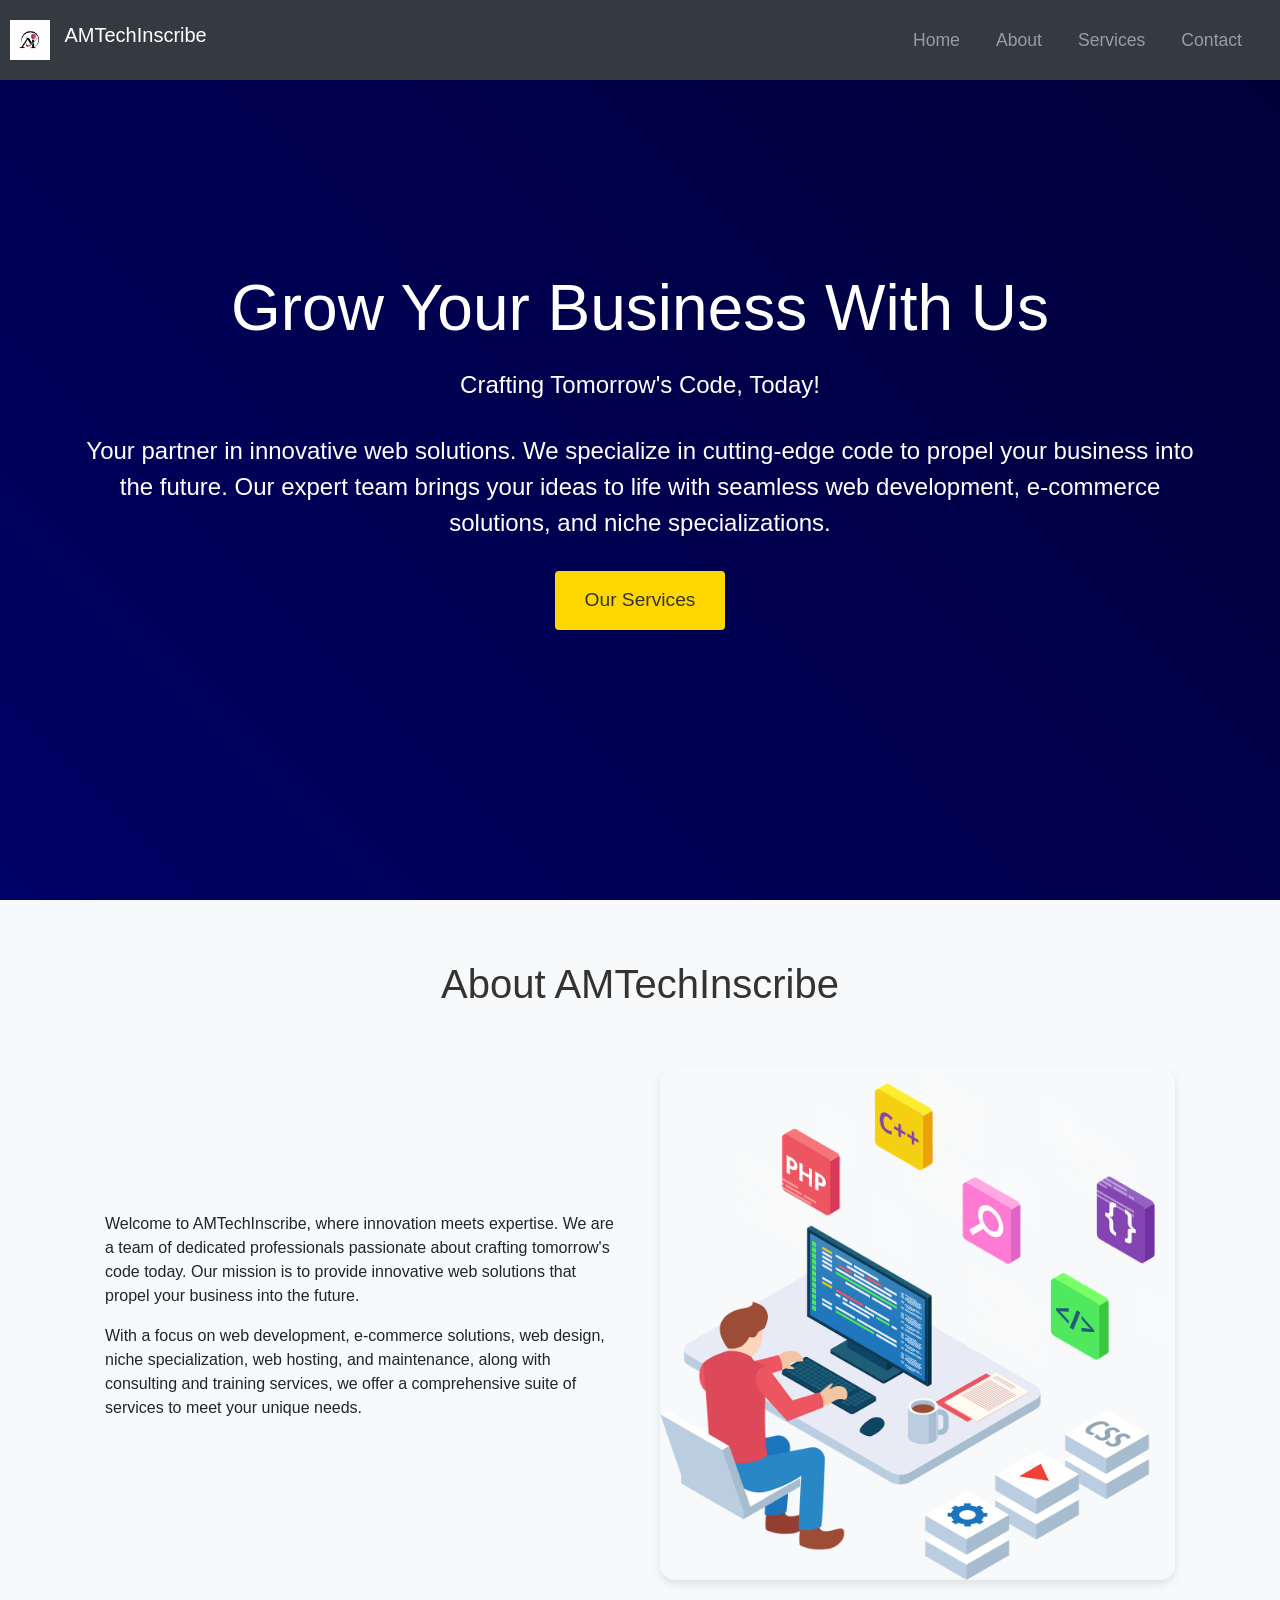
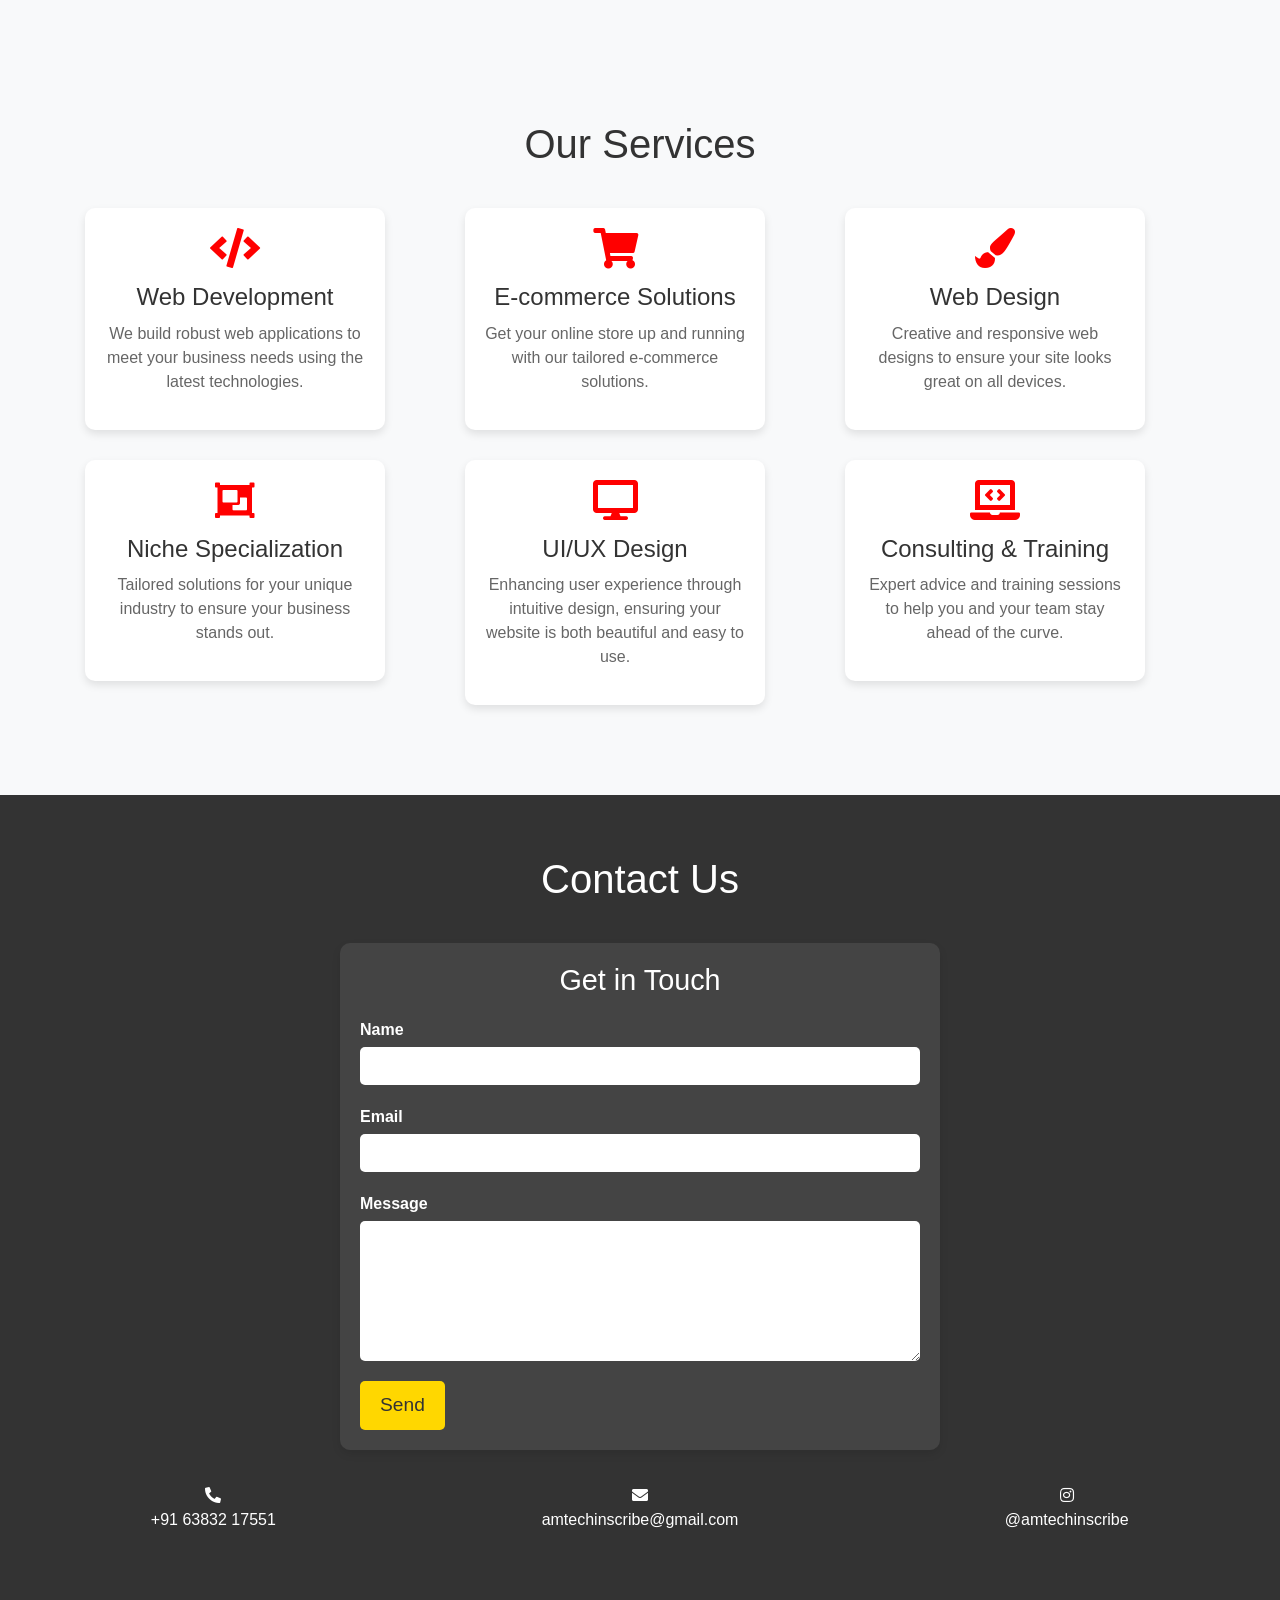
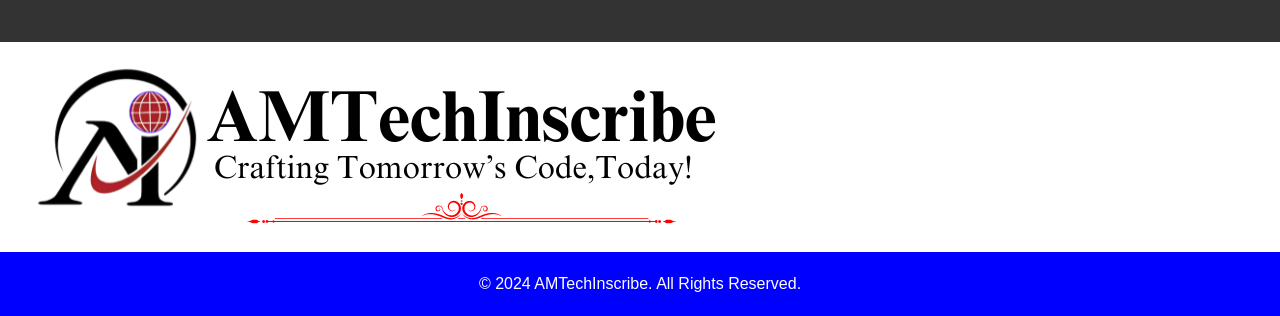
==== commit 0a4e21df: "Update index.html" ====
--- a/index.html
+++ b/index.html
@@ -640,7 +640,7 @@
                 </div>
             </div>
     </section>
-
+<img src="amtag.png">
     <footer style="background-color: blue;">
         <p>&copy; 2024 AMTechInscribe. All Rights Reserved.</p>
     </footer>
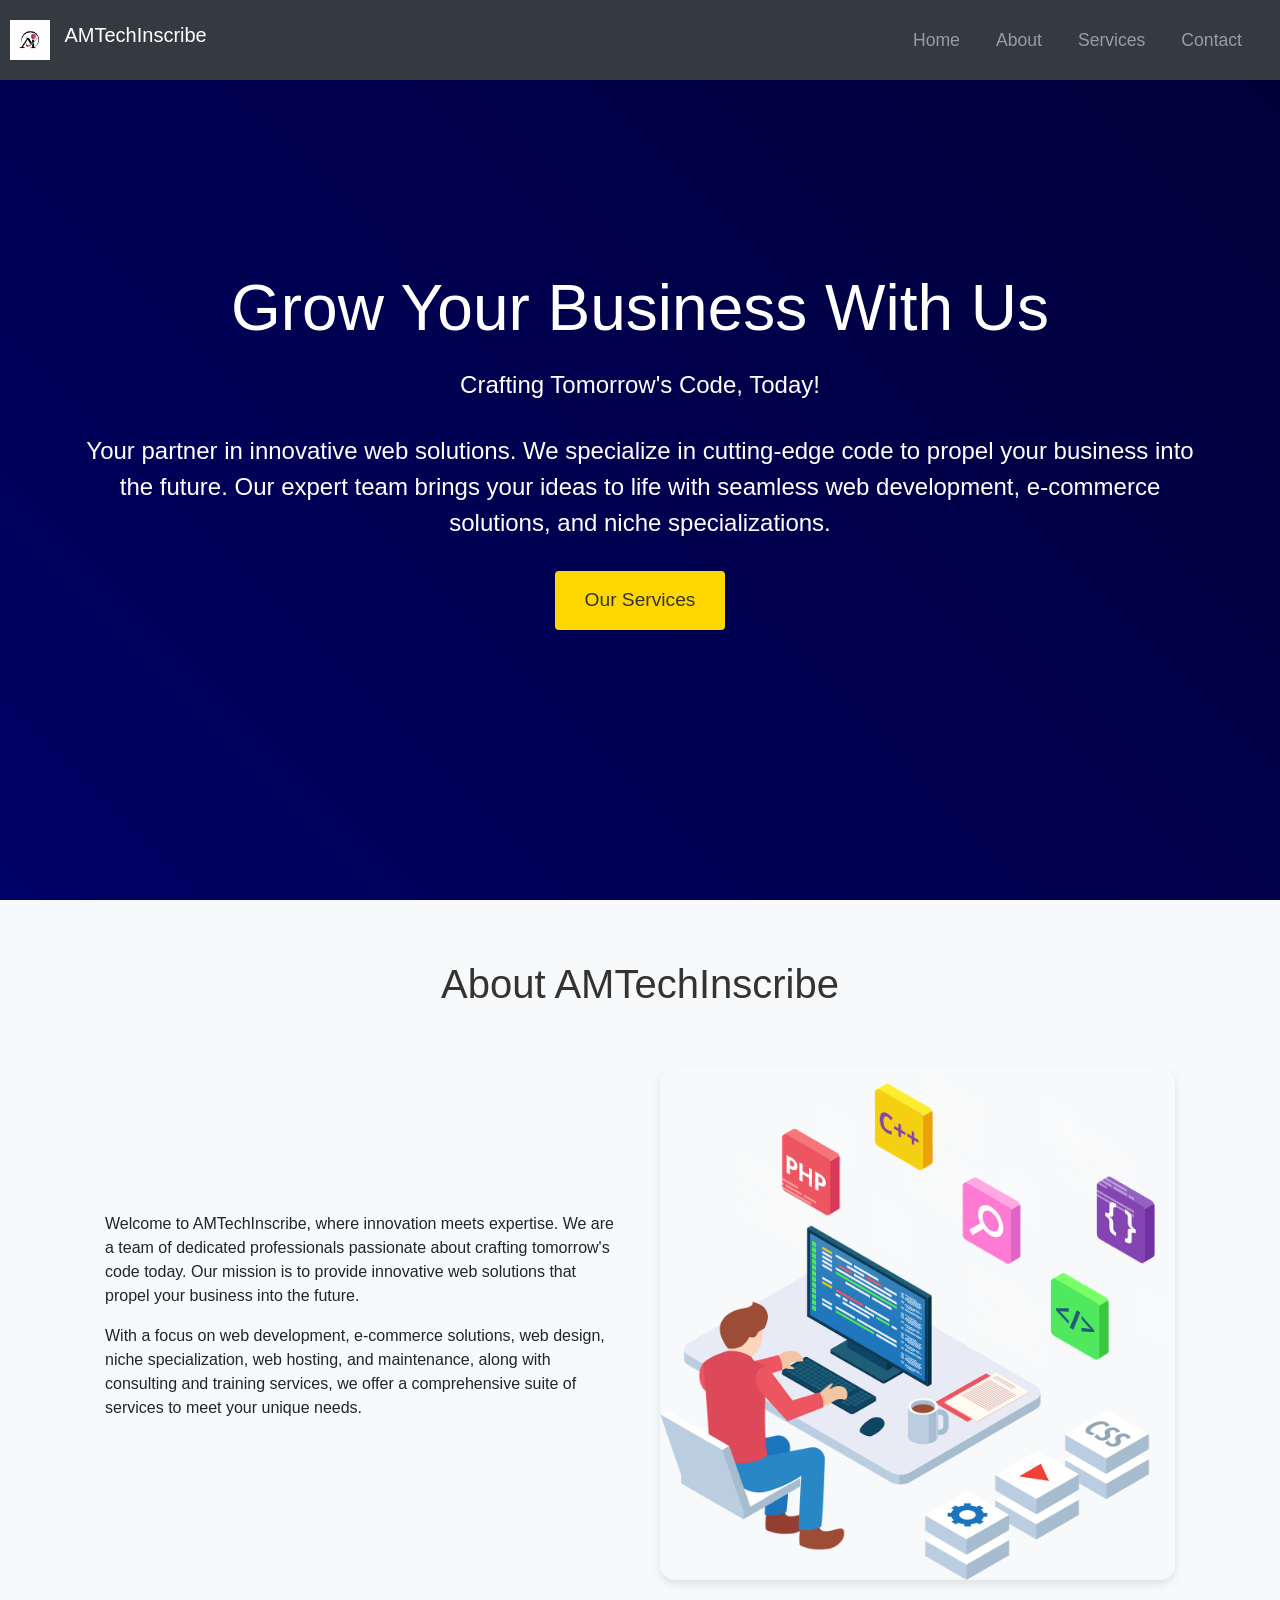
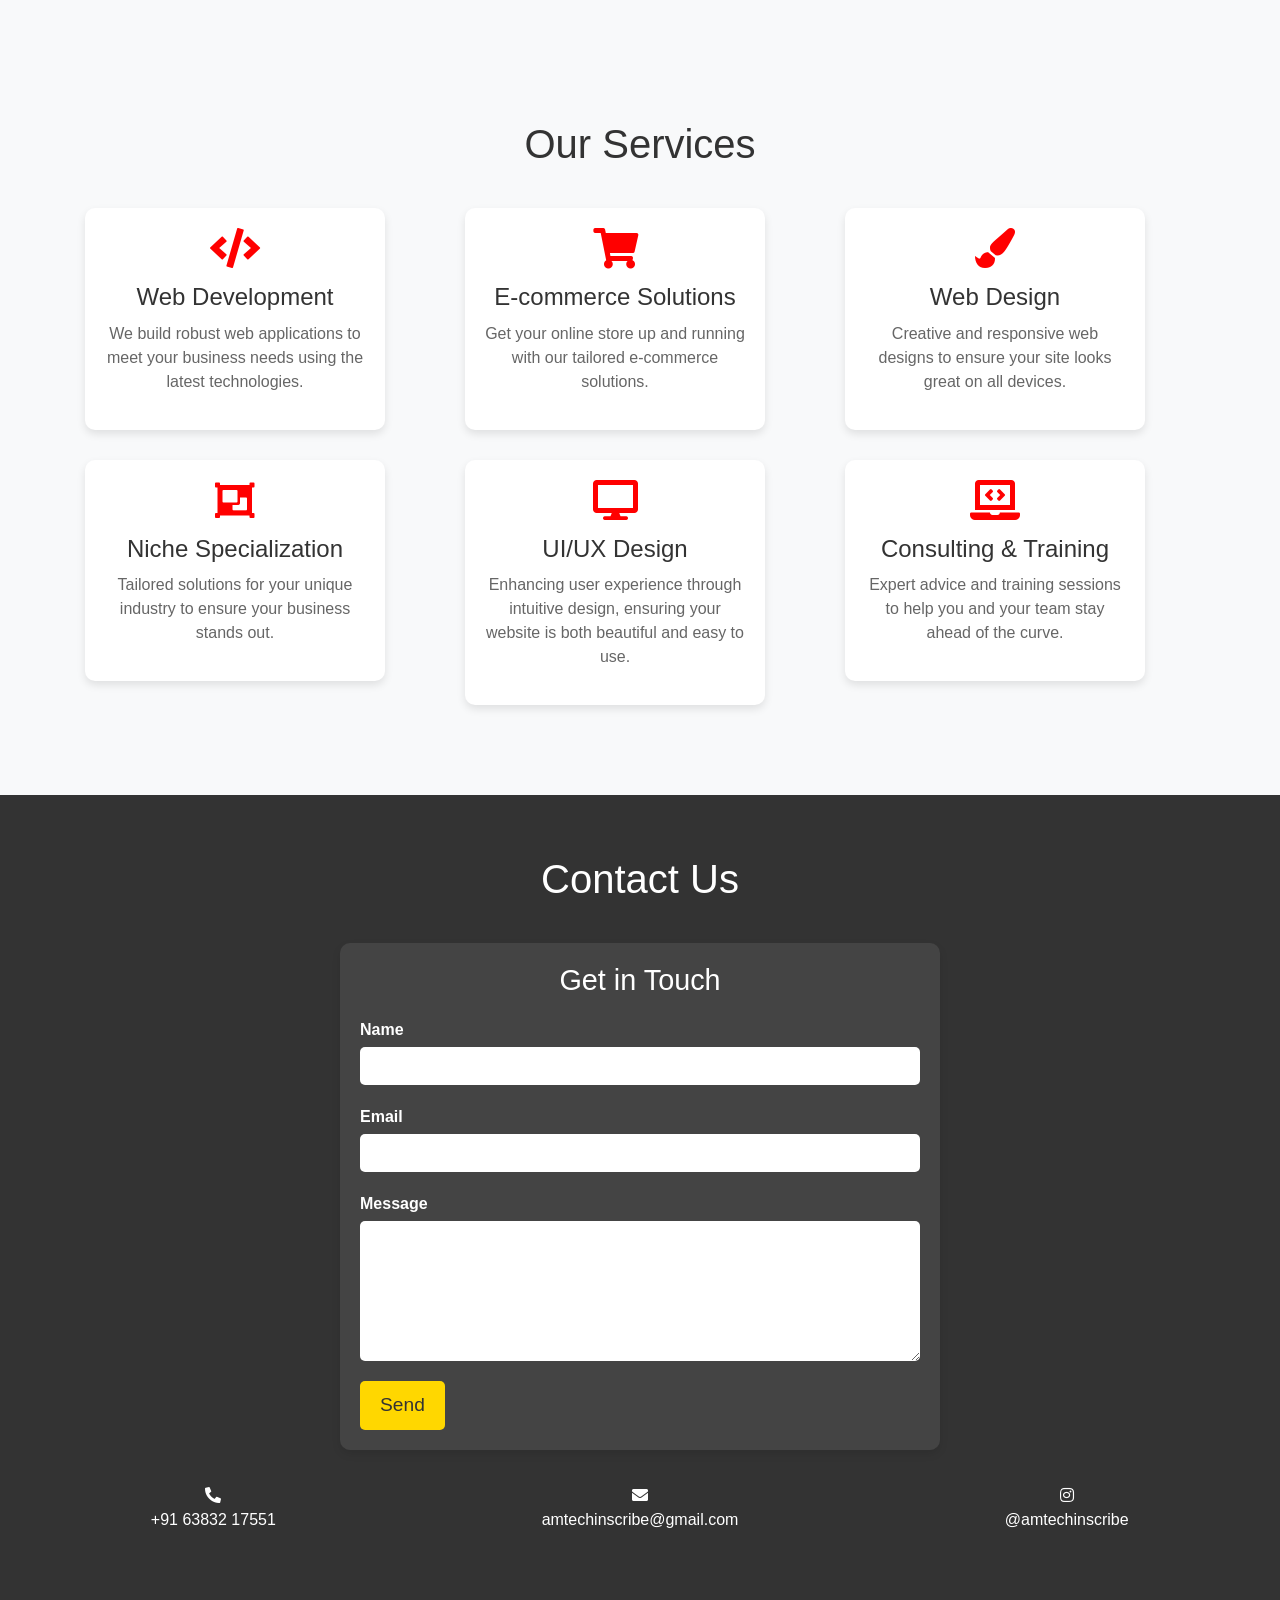
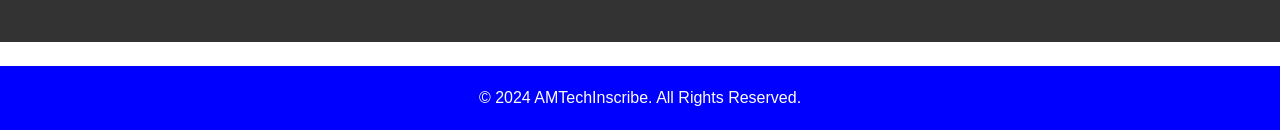
==== commit 921c15d6: "Update index.html" ====
--- a/index.html
+++ b/index.html
@@ -640,7 +640,7 @@
                 </div>
             </div>
     </section>
-<img src="amtag.png">
+<img src="amtag.png" width="0px" height="0px">
     <footer style="background-color: blue;">
         <p>&copy; 2024 AMTechInscribe. All Rights Reserved.</p>
     </footer>
